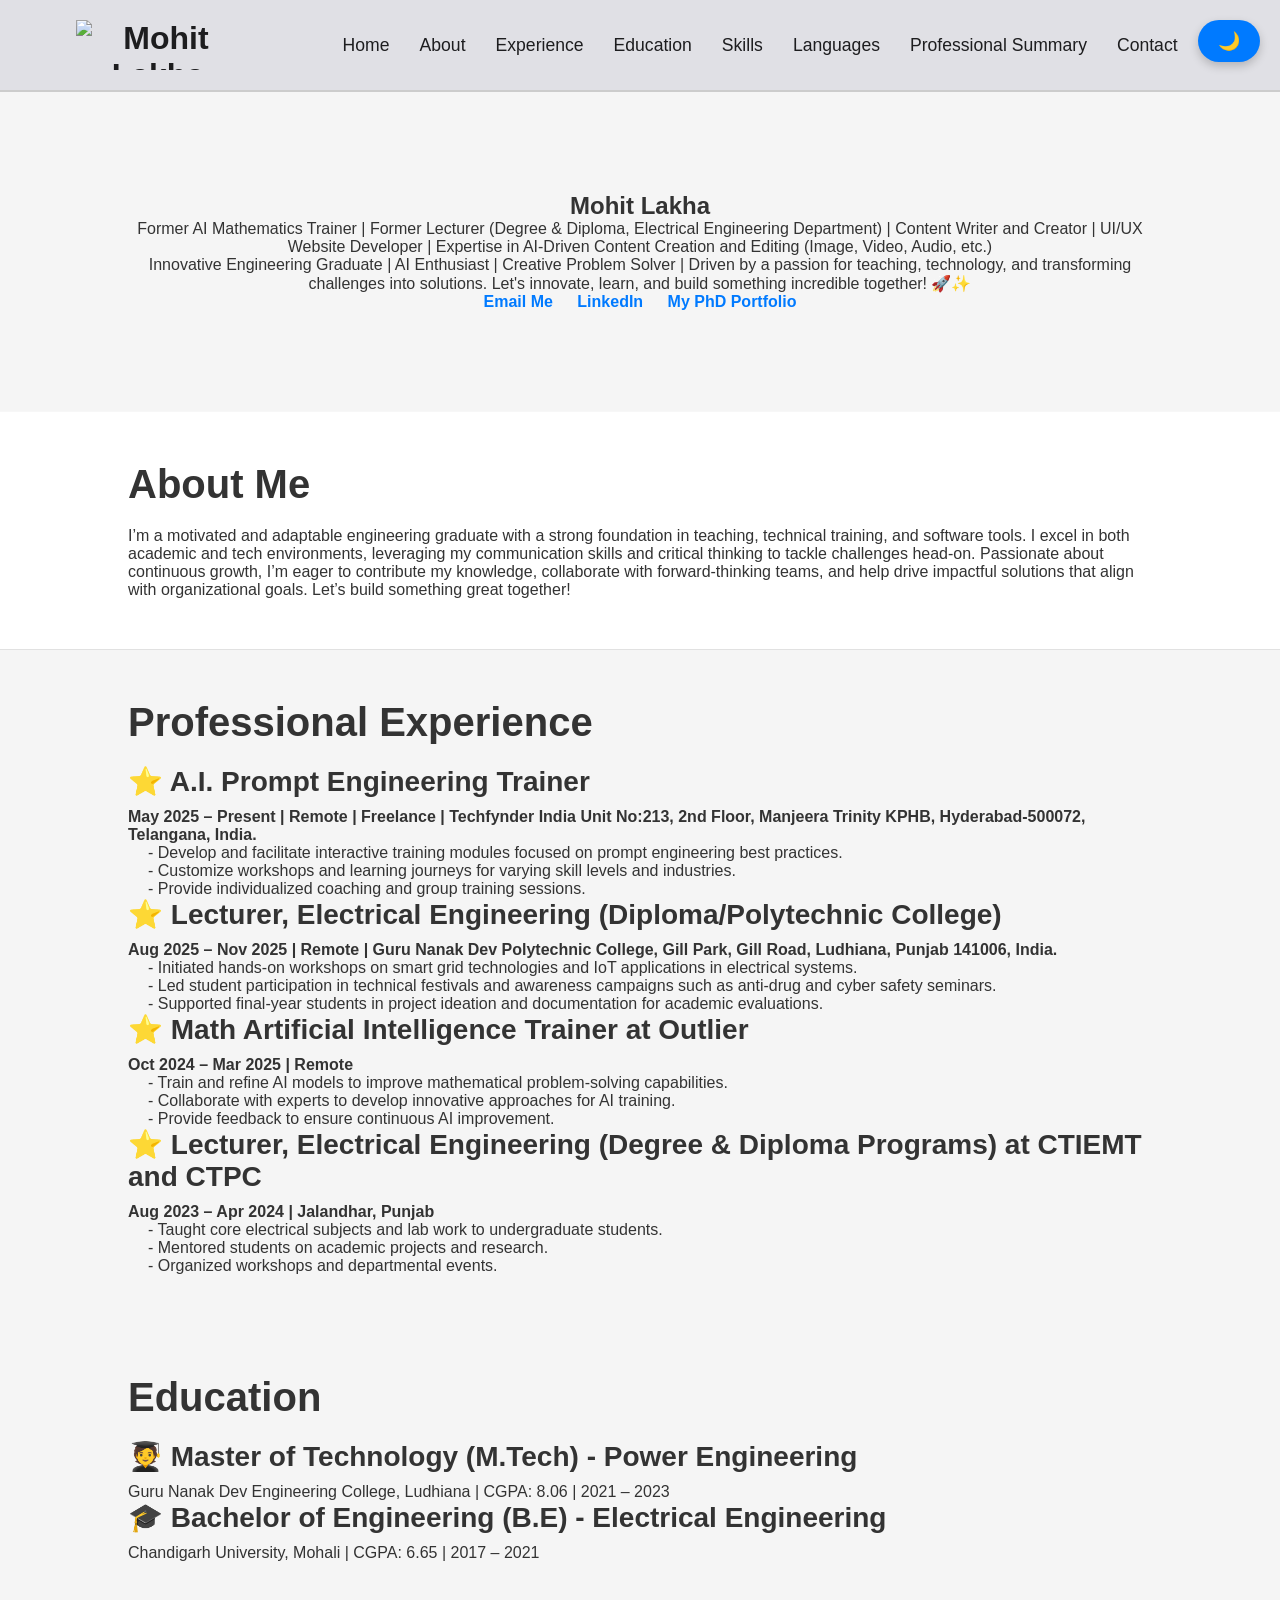
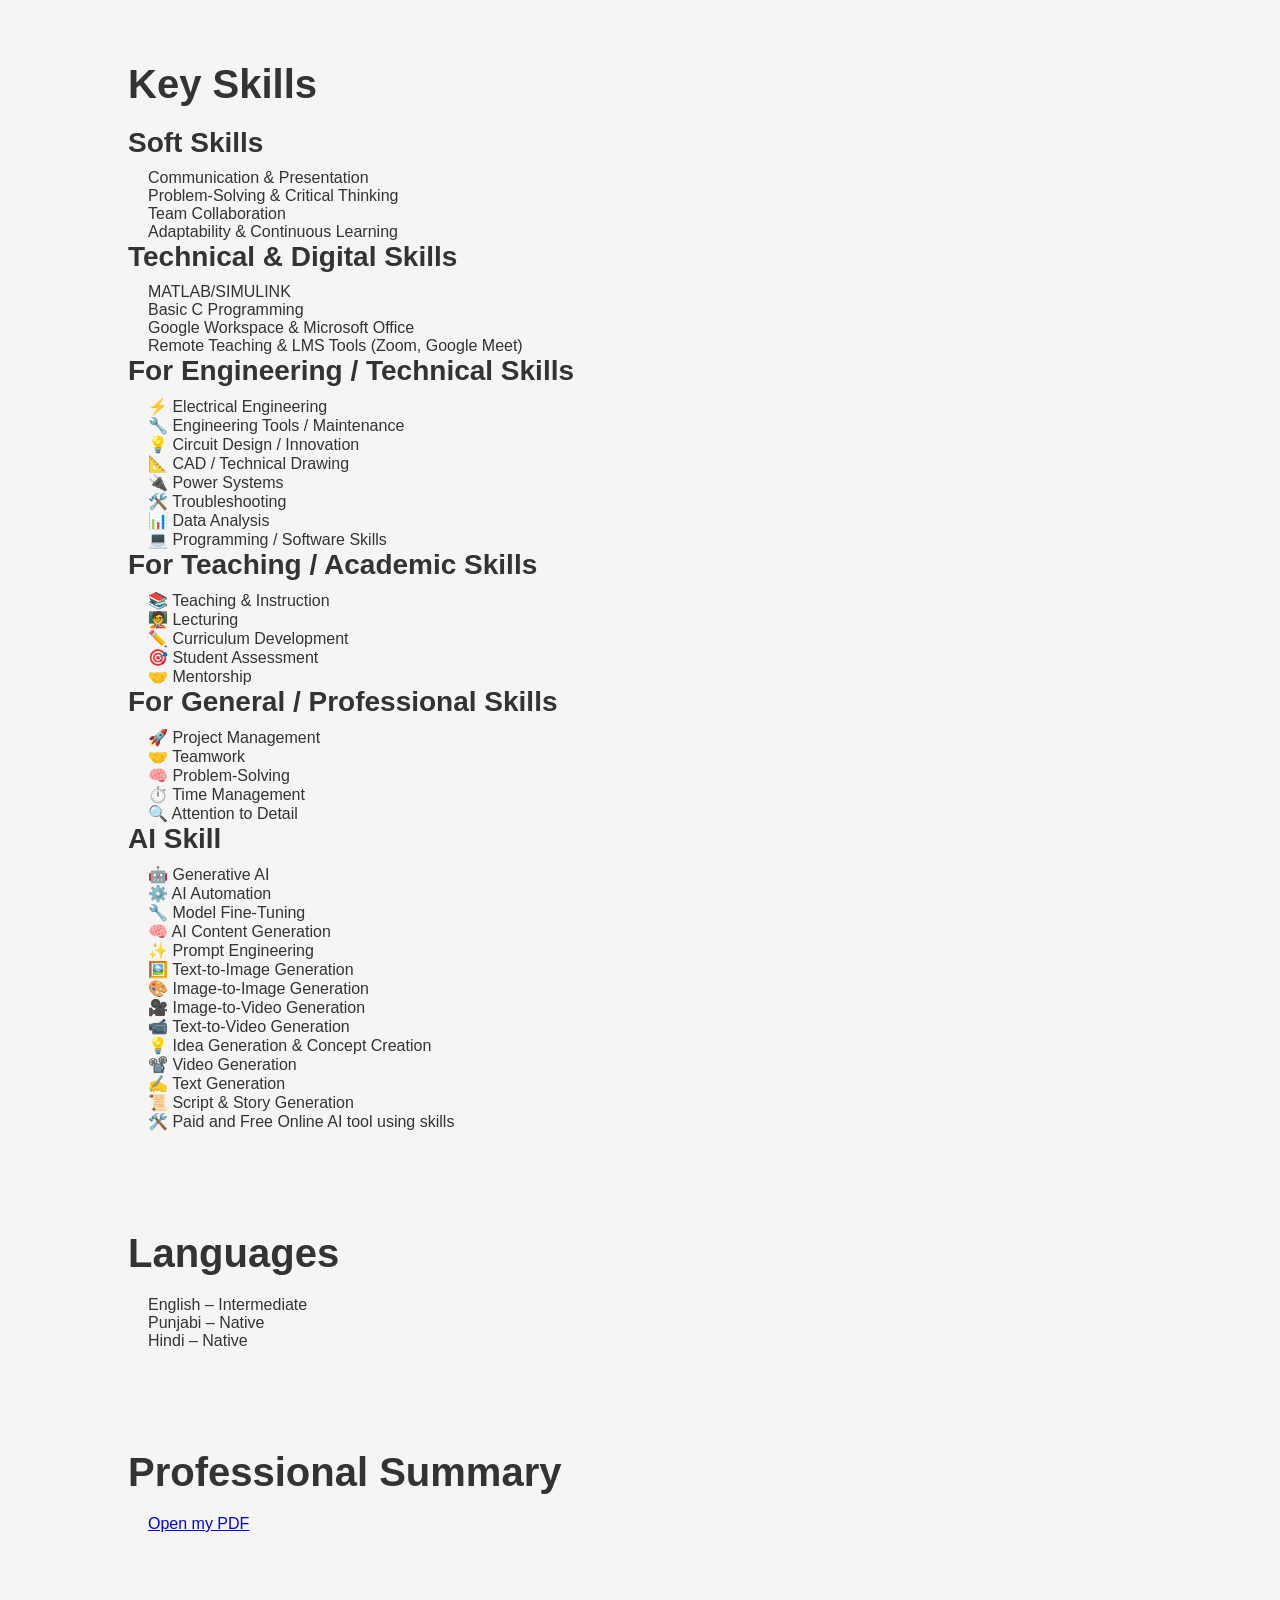
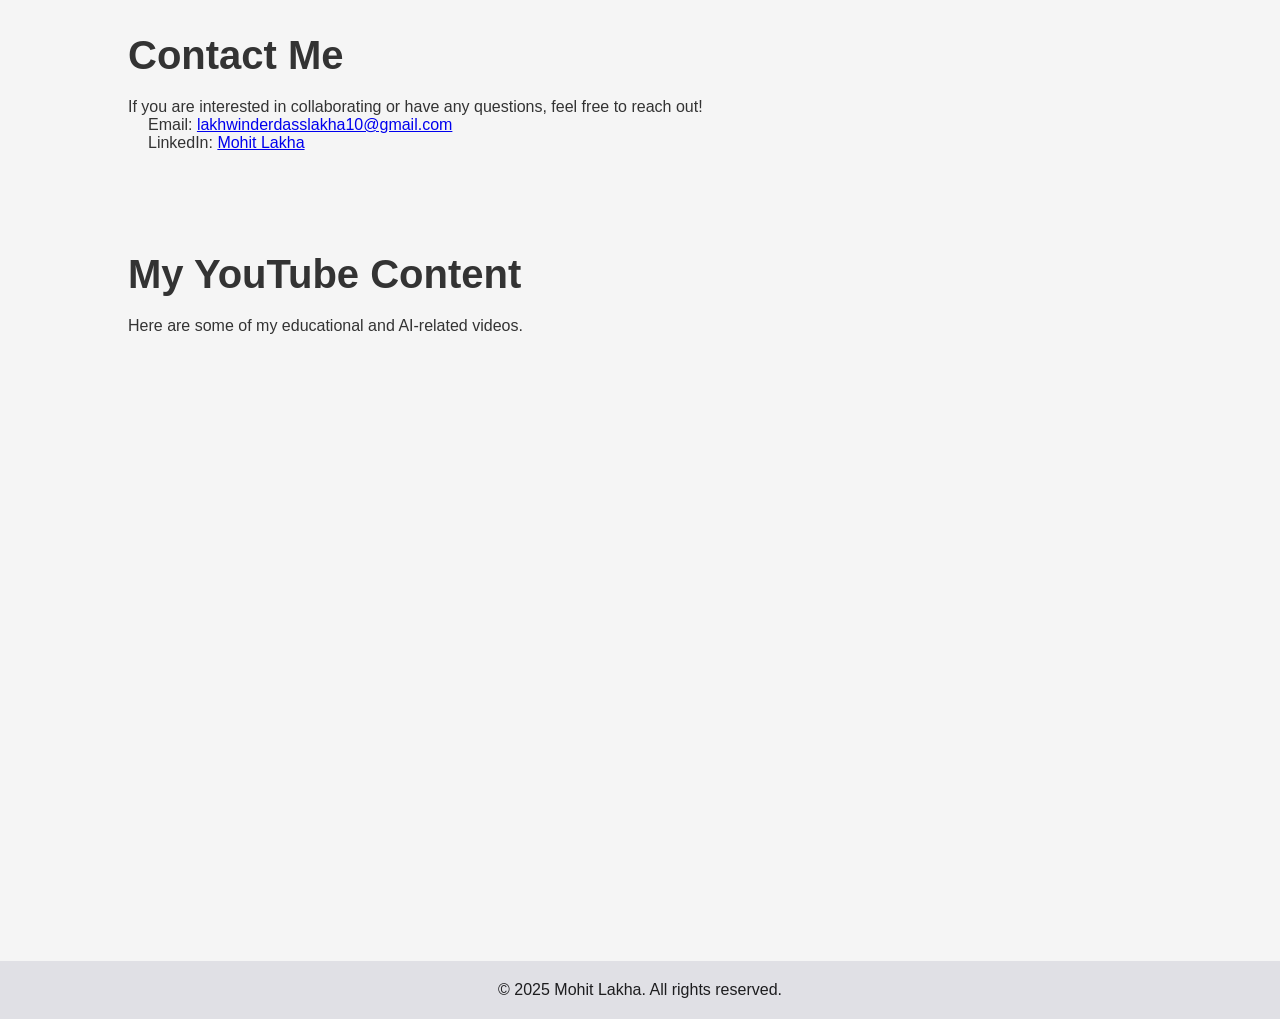
==== index.html @ 7abb1580 "Update YouTube iframe source link" ====
<!DOCTYPE html>
<html lang="en">

<head>
    <meta charset="UTF-8">
    <meta name="viewport" content="width=device-width, initial-scale=1.0">
    <title>Mohit Lakha - Portfolio</title>
    <link rel="stylesheet" href="styles.css">
</head>

<body>
    <!-- Dark Mode Toggle Button -->
    <button id="dark-mode-toggle" class="toggle-btn">🌙</button>

    <!-- Header Section -->
    <header>
        <!-- Logo -->
        <div class="logo">
            <!-- Replace with your logo image -->
            <img src="https://raw.githubusercontent.com/Lakhamohit/lakhamohit.github.io/master/logo.png" alt="Mohit Lakha" style="height: 50px;">
        </div>
        <!-- Navigation -->
        <nav>
            <a href="#home">Home</a>
            <a href="#about">About</a>
            <a href="#experience">Experience</a>
            <a href="#education">Education</a>
            <a href="#skills">Skills</a>
            <a href="#languages">Languages</a>
            <a href="#languages">Professional Summary</a>
            <a href="#contact">Contact</a>
        </nav>
    </header>

    <!-- Hero Section -->
    <section id="home" class="hero">
        <div class="container">
            <h1>Mohit Lakha</h1>
            <p class="role">Former AI Mathematics Trainer | Former Lecturer (Degree & Diploma, Electrical Engineering Department) | Content Writer and Creator | UI/UX Website Developer | Expertise in AI-Driven Content Creation and Editing (Image, Video, Audio, etc.)</p>
            <p class="intro">Innovative Engineering Graduate | AI Enthusiast | Creative Problem Solver | Driven by a passion for teaching, technology, and transforming challenges into solutions. Let's innovate, learn, and build something incredible together! 🚀✨</p>
            <div class="contact-info">
                <a href="mailto:lakhwinderdasslakha10@gmail.com">Email Me</a>
                <a href="https://www.linkedin.com/in/er-mohit-lakha" target="_blank">LinkedIn</a>
                <a href="phd-portfolio.html">My PhD Portfolio</a>
            </div>
        </div>
    </section>

    <!-- About Section -->
    <section id="about" class="about">
        <div class="container">
            <h2>About Me</h2>
            <p>I’m a motivated and adaptable engineering graduate with a strong foundation in teaching, technical training, and software tools. I excel in both academic and tech environments, leveraging my communication skills and critical thinking to tackle challenges head-on. Passionate about continuous growth, I’m eager to contribute my knowledge, collaborate with forward-thinking teams, and help drive impactful solutions that align with organizational goals. Let’s build something great together!</p>
        </div>
    </section>

    <!-- Experience Section -->
    <section id="experience" class="experience">
        <div class="container">
            <h2>Professional Experience</h2>

<div class="experience-item">
                <h3>⭐ A.I. Prompt Engineering Trainer</h3>
                <p><strong>May 2025 – Present | Remote | Freelance | Techfynder India Unit No:213, 2nd Floor, Manjeera Trinity KPHB, Hyderabad-500072, Telangana, India.</strong></p>
                <ul>
                    <li>- Develop and facilitate interactive training modules focused on prompt engineering best practices.</li>
                    <li>- Customize workshops and learning journeys for varying skill levels and industries.</li>
                    <li>- Provide individualized coaching and group training sessions.</li>
                </ul>
         </div>
            
        <div class="experience-item">
                <h3>⭐ Lecturer, Electrical Engineering (Diploma/Polytechnic College)</h3>
                <p><strong>Aug 2025 – Nov 2025 | Remote | Guru Nanak Dev Polytechnic College, Gill Park, Gill Road, Ludhiana, Punjab 141006, India.</strong></p>
                <ul>
                    <li>- Initiated hands-on workshops on smart grid technologies and IoT applications in electrical systems.</li>
                    <li>- Led student participation in technical festivals and awareness campaigns such as anti-drug and cyber safety seminars.</li>
                    <li>- Supported final-year students in project ideation and documentation for academic evaluations.</li>
                </ul>
         </div>
            
            <div class="experience-item">
                <h3>⭐ Math Artificial Intelligence Trainer at Outlier</h3>
                <p><strong>Oct 2024 – Mar 2025 | Remote</strong></p>
                <ul>
                    <li>- Train and refine AI models to improve mathematical problem-solving capabilities.</li>
                    <li>- Collaborate with experts to develop innovative approaches for AI training.</li>
                    <li>- Provide feedback to ensure continuous AI improvement.</li>
                </ul>
            </div>
            <div class="experience-item">
                <h3>⭐ Lecturer, Electrical Engineering (Degree & Diploma Programs) at CTIEMT and CTPC</h3>
                <p><strong>Aug 2023 – Apr 2024 | Jalandhar, Punjab</strong></p>
                <ul>
                    <li>- Taught core electrical subjects and lab work to undergraduate students.</li>
                    <li>- Mentored students on academic projects and research.</li>
                    <li>- Organized workshops and departmental events.</li>
                </ul>
            </div>
        </div>
    </section>

    <!-- Education Section -->
    <section id="education" class="education">
        <div class="container">
            <h2>Education</h2>
            <div class="education-item">
                <h3>🧑‍🎓 Master of Technology (M.Tech) - Power Engineering</h3>
                <p>Guru Nanak Dev Engineering College, Ludhiana | CGPA: 8.06 | 2021 – 2023</p>
            </div>
            <div class="education-item">
                <h3>🎓 Bachelor of Engineering (B.E) - Electrical Engineering</h3>
                <p>Chandigarh University, Mohali | CGPA: 6.65 | 2017 – 2021</p>
            </div>
        </div>
    </section>

    <!-- Skills Section -->
    <section id="skills" class="skills">
        <div class="container">
            <h2>Key Skills</h2>
            <div class="skills">
                <h3> Soft Skills</h3>
                <ul>
                    <li>Communication & Presentation</li>
                    <li>Problem-Solving & Critical Thinking</li>
                    <li>Team Collaboration</li>
                    <li>Adaptability & Continuous Learning</li>
                </ul>
                <h3>Technical & Digital Skills</h3>
                <ul>
                    <li>MATLAB/SIMULINK</li>
                    <li>Basic C Programming</li>
                    <li>Google Workspace & Microsoft Office</li>
                    <li>Remote Teaching & LMS Tools (Zoom, Google Meet)</li>
                </ul>

                <h3>For Engineering / Technical Skills</h3>
                <ul>
                    <li>⚡ Electrical Engineering</li>
                    <li>🔧 Engineering Tools / Maintenance</li>
                    <li>💡 Circuit Design / Innovation</li>
                    <li>📐 CAD / Technical Drawing</li>
                    <li>🔌 Power Systems</li>
                    <li>🛠️ Troubleshooting</li>
                    <li>📊 Data Analysis</li>
                    <li>💻 Programming / Software Skills</li>
                </ul>

                <h3>For Teaching / Academic Skills</h3>
                <ul>
                    <li>📚 Teaching & Instruction</li>
                    <li>🧑‍🏫 Lecturing</li>
                    <li>✏️ Curriculum Development</li>
                    <li>🎯 Student Assessment</li>
                    <li>🤝 Mentorship</li>
                </ul>

                <h3>For General / Professional Skills</h3>
                <ul>
                    <li>🚀 Project Management</li>
                    <li>🤝 Teamwork</li>
                    <li>🧠 Problem-Solving</li>
                    <li>⏱️ Time Management</li>
                    <li>🔍 Attention to Detail</li>
                </ul>

                <h3>AI Skill</h3>
                <ul>
                    <li>🤖 Generative AI</li>
                    <li>⚙️ AI Automation</li>
                    <li>🔧 Model Fine-Tuning</li>
                    <li>🧠 AI Content Generation</li>
                    <li>✨ Prompt Engineering</li>
                    <li>🖼️ Text-to-Image Generation</li>
                    <li>🎨 Image-to-Image Generation</li>
                    <li>🎥 Image-to-Video Generation</li>
                    <li>📹 Text-to-Video Generation</li>
                    <li>💡 Idea Generation & Concept Creation</li>
                    <li>📽️ Video Generation</li>
                    <li>✍️ Text Generation</li>
                    <li>📜 Script & Story Generation</li>
                    <li>🛠️ Paid and Free Online AI tool using skills</li>    
                </ul>
                
            </div>
        </div>
    </section>

    <!-- Languages Section -->
    <section id="languages" class="languages">
        <div class="container">
            <h2>Languages</h2>
            <ul>
                <li>English – Intermediate</li>
                <li>Punjabi – Native</li>
                <li>Hindi – Native</li>
            </ul>
        </div>
    </section>

    <!-- Resume or Professional Summary Section -->
    <section id="Professional Summary" class="Professional Summary">
        <div class="container">
            <h2>Professional Summary</h2>
            <ul>
  <a href="ML-Professional Summary-2026.pdf" target="_blank">
    Open my PDF
  </a>
   </ul>
        </div>
    </section>
    
    <!-- Contact Section -->
    <section id="contact" class="contact">
        <div class="container">
            <h2>Contact Me</h2>
            <p>If you are interested in collaborating or have any questions, feel free to reach out!</p>
            <ul>
                <li>Email: <a href="mailto:lakhwinderdasslakha10@gmail.com">lakhwinderdasslakha10@gmail.com</a></li>
                <li>LinkedIn: <a href="https://www.linkedin.com/in/er-mohit-lakha" target="_blank">Mohit Lakha</a></li>
            </ul>
        </div>
    </section>


<!-- YouTube Section -->
<section id="youtube" class="youtube">
    <div class="container">
        <h2>My YouTube Content</h2>
        <p>Here are some of my educational and AI-related videos.</p>

        <div style="position:relative;padding-bottom:56.25%;height:0;overflow:hidden;max-width:100%;">
            <iframe
                src="https://youtu.be/YLhXMWeY_K0?si=Qb3ss7SsS9SnNYPz"
                style="position:absolute;top:0;left:0;width:100%;height:100%;"
                frameborder="0"
                allow="accelerometer; autoplay; clipboard-write; encrypted-media; gyroscope; picture-in-picture"
                allowfullscreen>
            </iframe>
        </div>
    </div>
</section>

    
    <!-- Footer Section -->
    <footer>
        <div class="container">
            <p>&copy; 2025 Mohit Lakha. All rights reserved.</p>
        </div>
    </footer>

    <script src="script.js"></script>
</body>

</html>
---- styles.css ----
/* Reset Styles */
* {
    margin: 0;
    padding: 0;
    box-sizing: border-box;
}

/* Body Styles */
body {
    font-family: -apple-system, BlinkMacSystemFont, 'Segoe UI', 'Roboto', 'Oxygen', 'Ubuntu', 'Cantarell', 'Fira Sans', 'Droid Sans', 'Helvetica Neue', sans-serif;
    background-color: #f5f5f5; /* Light mode background */
    color: #333; /* Default light mode text color */
    margin: 0;
    padding: 0;
    transition: background-color 0.3s ease, color 0.3s ease;
}

/* Dark Mode Styles */
body.dark-mode {
    background-color: #121212; /* Dark mode background */
    color: #fff; /* Dark mode text color */
}

/* Hero Section */
.hero {
    background: url('https://via.placeholder.com/1500x700') no-repeat center center;
    background-size: cover;
    text-align: center;
    color: #fff; /* Default to white text for dark mode */
    padding: 100px 0;
    border-bottom: 1px solid rgba(255, 255, 255, 0.2); /* Subtle border */
}

.hero h1,
.hero .role,
.hero .intro {
    color: #fff; /* White text for dark background */
}

body:not(.dark-mode) .hero h1,
body:not(.dark-mode) .hero .role,
body:not(.dark-mode) .hero .intro {
    color: #333; /* Change text color to dark gray in light mode */
}

/* About Section */
#about {
    background-color: #fff; /* Light background */
    color: #333; /* Default dark text color in light mode */
    padding: 50px 0;
    border-bottom: 1px solid #e1e1e1;
}

/* Modify About Section for Dark Mode */
#about.dark-mode {
    background-color: #333; /* Dark background */
    color: #fff; /* Light text color in dark mode */
}

/* Section Styles */
section {
    padding: 50px 0;
}

.container {
    width: 80%;
    margin: auto;
}

/* Dark Mode Toggle */
.toggle-btn {
    position: fixed;
    top: 20px;
    right: 20px;
    background-color: #007aff;
    color: white;
    border: none;
    padding: 10px 20px;
    border-radius: 30px;
    font-size: 18px;
    cursor: pointer;
    box-shadow: 0 4px 10px rgba(0, 0, 0, 0.2);
    z-index: 9999;
    transition: background-color 0.3s, color 0.3s;
}

.toggle-btn:hover {
    background-color: #005fa3;
}

/* Dark Mode Icons */
#dark-mode-toggle.sun-mode {
    background-color: #f5f5f5; /* Light mode background for button */
    color: #121212; /* Sun icon color */
}

#dark-mode-toggle.moon-mode {
    background-color: #121212;
    color: #fff; /* Moon icon color */
}

/* Footer Section */
footer {
    background-color: #e0e0e5; /* Slightly darker gray for more distinction */
    color: #1d1d1f; /* Dark Gray text for contrast */
    text-align: center;
    padding: 20px;
}

footer p {
    margin: 0;
}

/* Header Section */
header {
    background-color: #e0e0e5; /* Slightly darker gray for contrast */
    color: #1d1d1f; /* Dark Gray text for contrast */
    padding: 20px 0;
    text-align: center; /* Center everything */
    border-bottom: 2px solid #ccc; /* Optional subtle border */
    display: flex;
    justify-content: space-between; /* Space between logo and navigation */
    align-items: center; /* Center items vertically */
    width: 100%; /* Ensure header stretches full width */
}

header .logo {
    font-size: 2rem;
    font-weight: bold;
    display: flex;
    align-items: center;
    justify-content: center; /* Center logo content */
    margin-left: 2cm; /* Move the logo 2cm to the right */
}

header .logo img {
    height: 50px; /* Adjust logo size */
    width: auto;  /* Maintain aspect ratio */
    margin-right: 0; /* No margin for the image */
}

header nav {
    display: flex; /* Make nav a flex container */
    justify-content: center; /* Center nav items */
    width: 100%; /* Ensure it takes the full width */
}

header nav a {
    margin: 0 15px;
    color: #1d1d1f;
    text-decoration: none;
    font-size: 1.1rem;
    font-weight: 500;
}

header nav a:hover {
    color: #007aff; /* Apple blue hover effect */
    transition: color 0.3s ease;
}

/* Section Styling for About, Experience, Education */
h2 {
    font-size: 2.5rem;
    color: #333;
    margin-bottom: 20px;
}

h3 {
    font-size: 1.75rem;
    color: #333;
    margin-bottom: 10px;
}

ul {
    list-style-type: none;
    padding-left: 20px;
}

/* Key Skills */
.skills-group {
    display: flex;
    justify-content: space-between;
    margin-top: 30px;
}

.skills-group h3 {
    width: 45%;
}

.skills-group ul {
    padding-left: 20px;
}

/* Contact Links Styling */
.hero .contact-info a {
    text-decoration: none;
    color: #007aff;
    font-weight: 600;
    margin: 0 10px;
}

.hero .contact-info a:hover {
    text-decoration: underline;
}

/* Responsive Styles */
@media (max-width: 768px) {
    .hero {
        padding: 50px 0;
    }

    .hero h1 {
        font-size: 2.5rem;
    }

    .hero .role {
        font-size: 1.2rem;
    }

    .hero .intro {
        font-size: 1rem;
    }

    .container {
        width: 90%;
    }

    header {
        flex-direction: column; /* Stack logo and nav for small screens */
        text-align: center; /* Center align text */
        padding: 15px 0;
    }

    header .logo {
        font-size: 1.8rem; /* Logo size smaller for mobile */
    }

    header nav {
        margin-top: 10px;
    }

    header nav a {
        font-size: 1rem; /* Adjust font size of nav links on smaller screens */
        margin: 0 10px;
    }
}
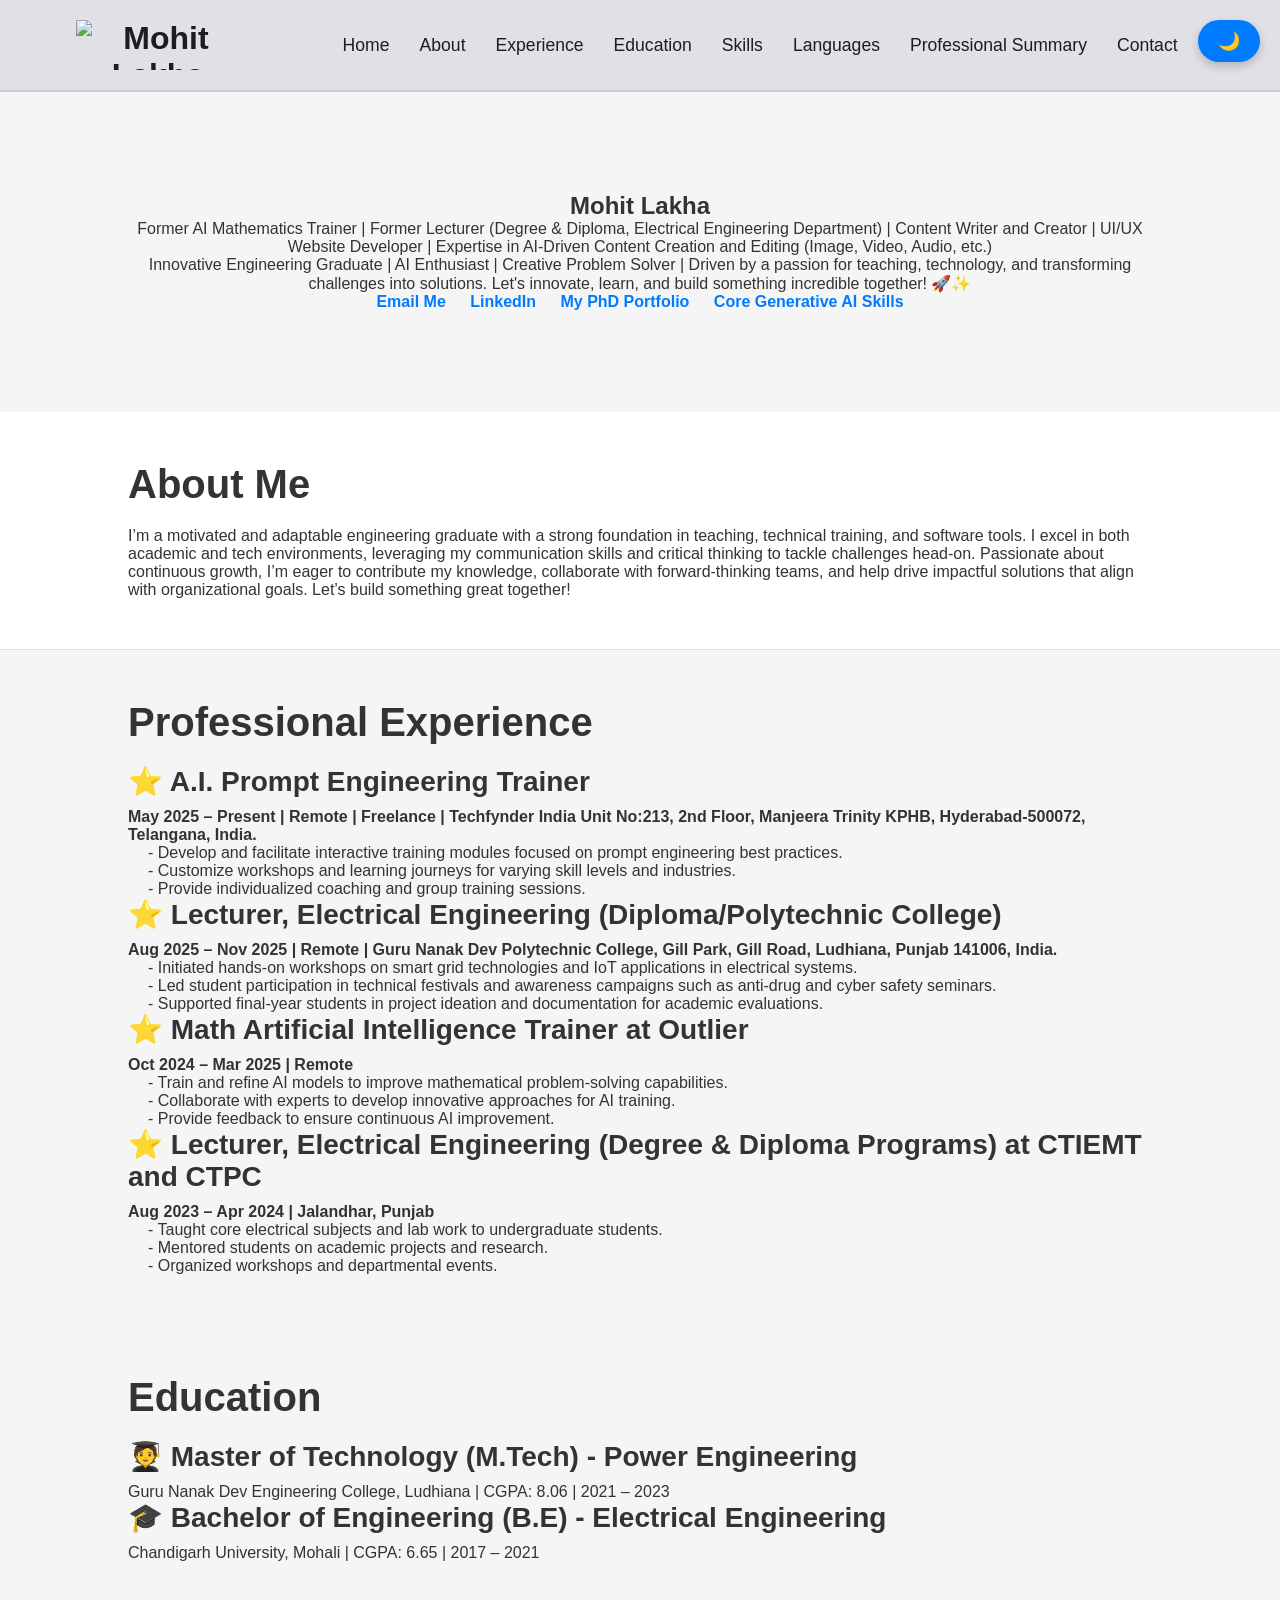
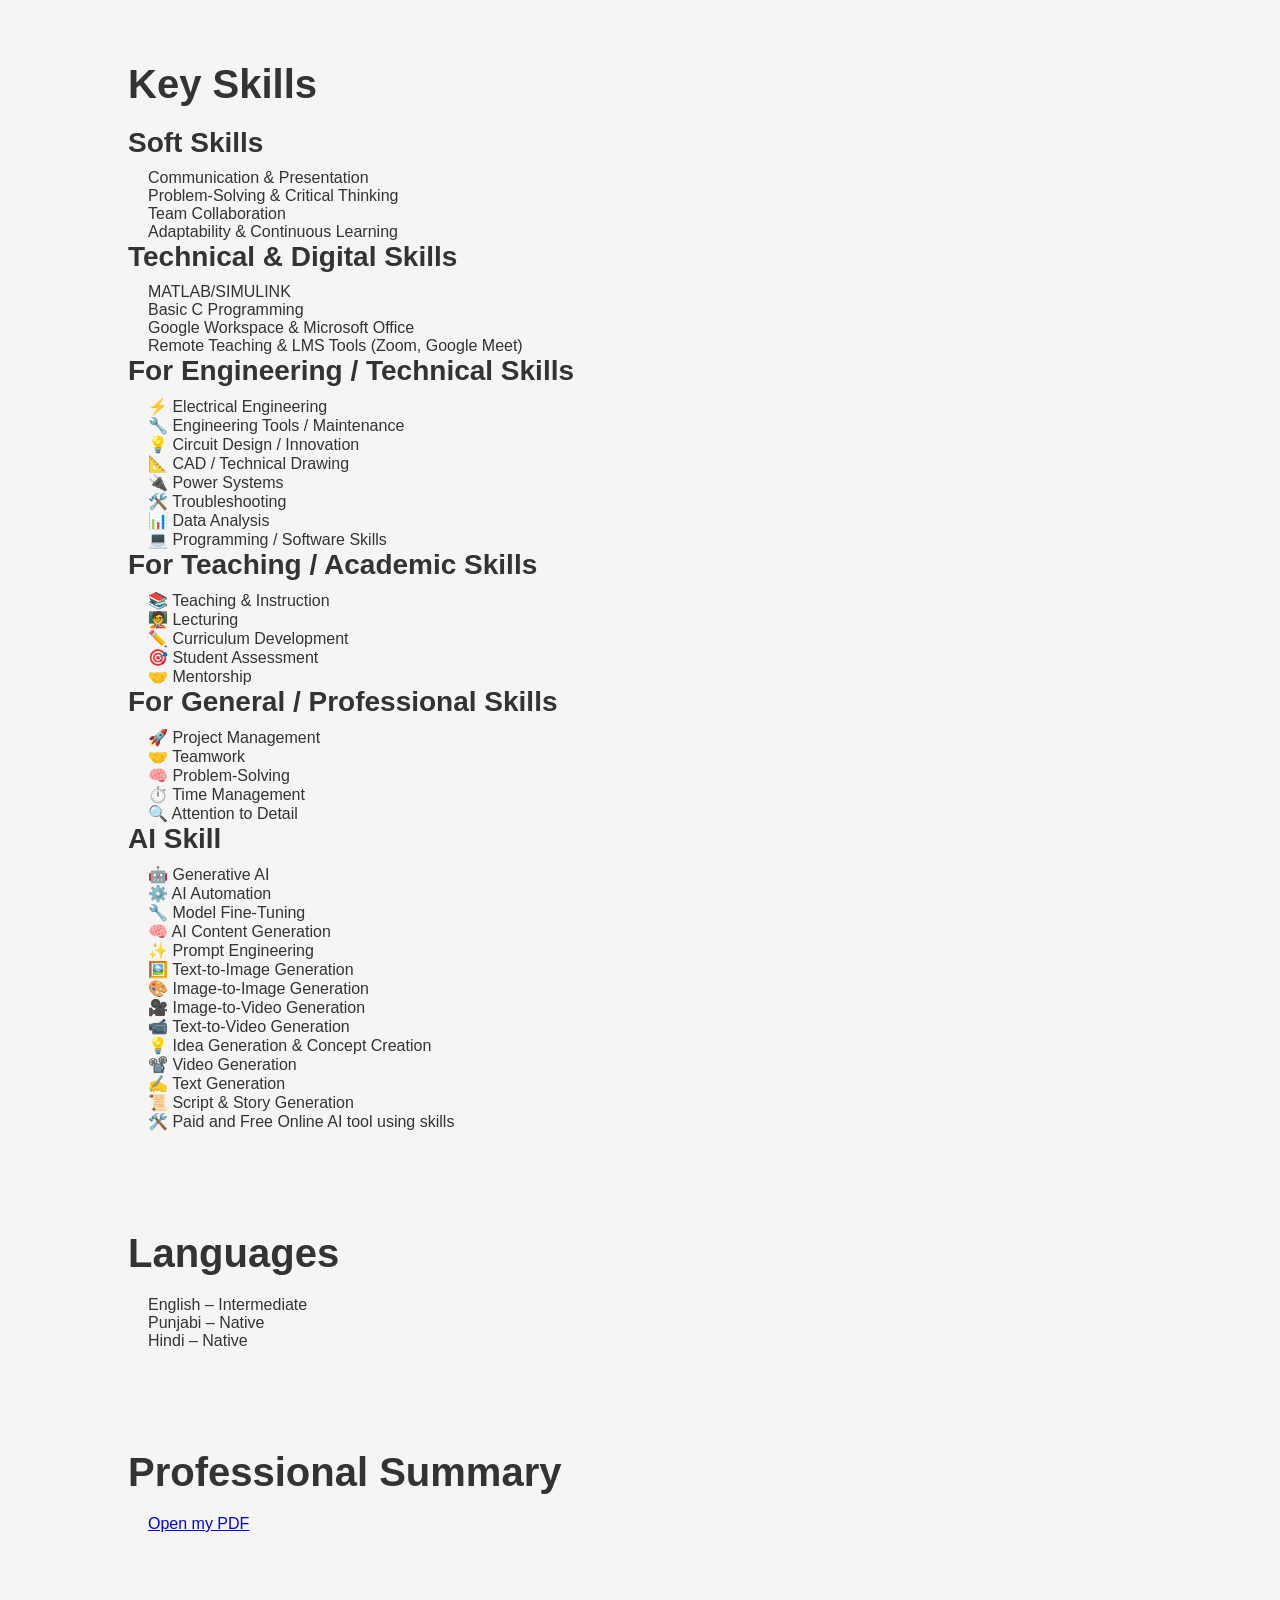
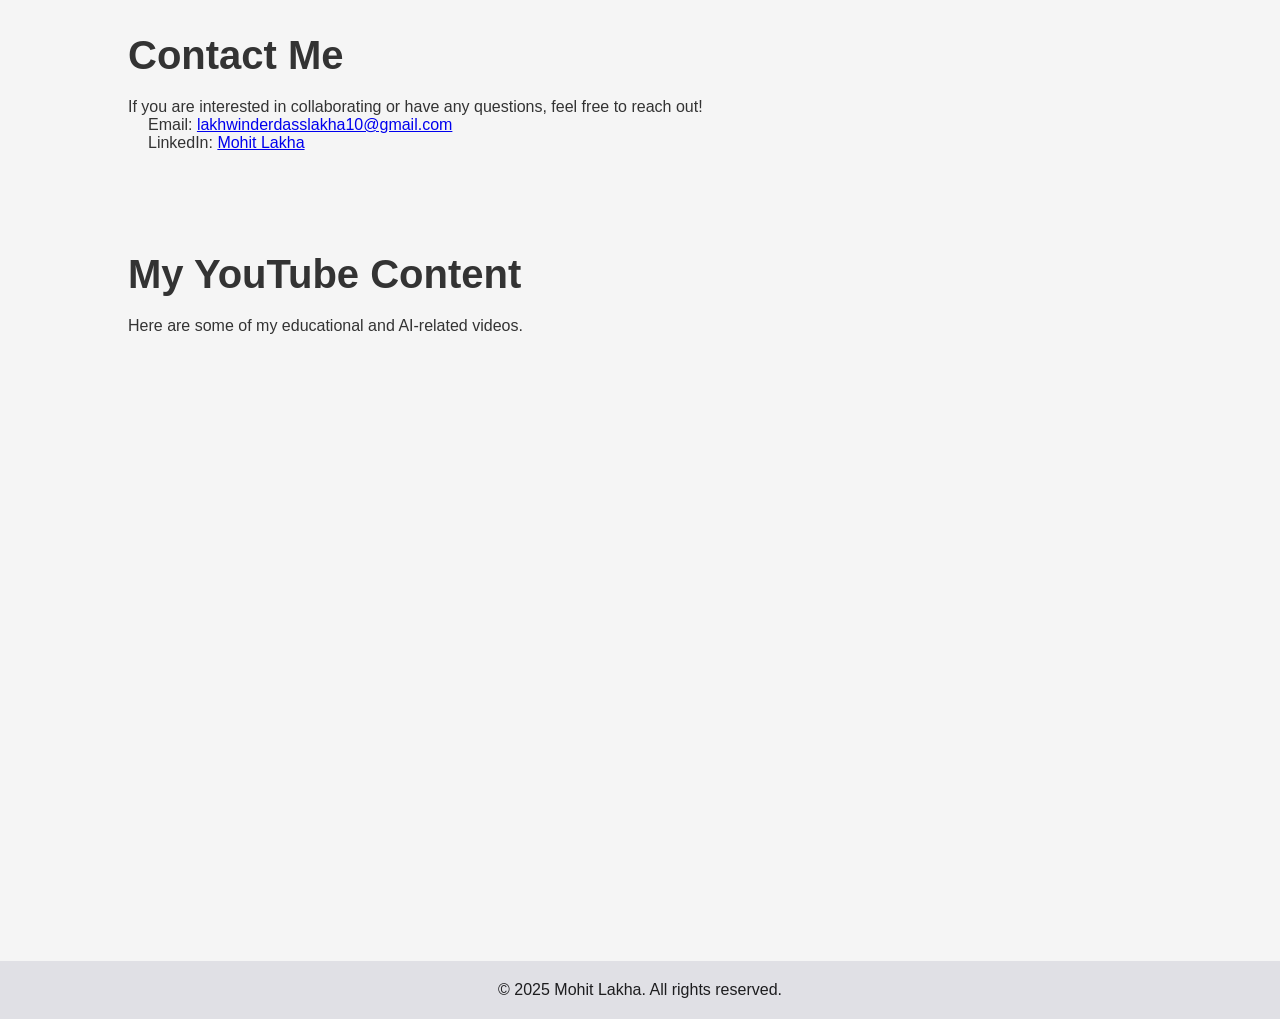
==== commit ff7bd9be: "Update index.html" ====
--- a/index.html
+++ b/index.html
@@ -42,6 +42,7 @@
                 <a href="mailto:lakhwinderdasslakha10@gmail.com">Email Me</a>
                 <a href="https://www.linkedin.com/in/er-mohit-lakha" target="_blank">LinkedIn</a>
                 <a href="phd-portfolio.html">My PhD Portfolio</a>
+                <a href="Core Generative AI Skills.html">Core Generative AI Skills</a>
             </div>
         </div>
     </section>
@@ -232,7 +233,7 @@
 
         <div style="position:relative;padding-bottom:56.25%;height:0;overflow:hidden;max-width:100%;">
             <iframe
-                src="https://youtu.be/YLhXMWeY_K0?si=Qb3ss7SsS9SnNYPz"
+                src="https://www.youtube.com/embed/YLhXMWeY_K0"
                 style="position:absolute;top:0;left:0;width:100%;height:100%;"
                 frameborder="0"
                 allow="accelerometer; autoplay; clipboard-write; encrypted-media; gyroscope; picture-in-picture"
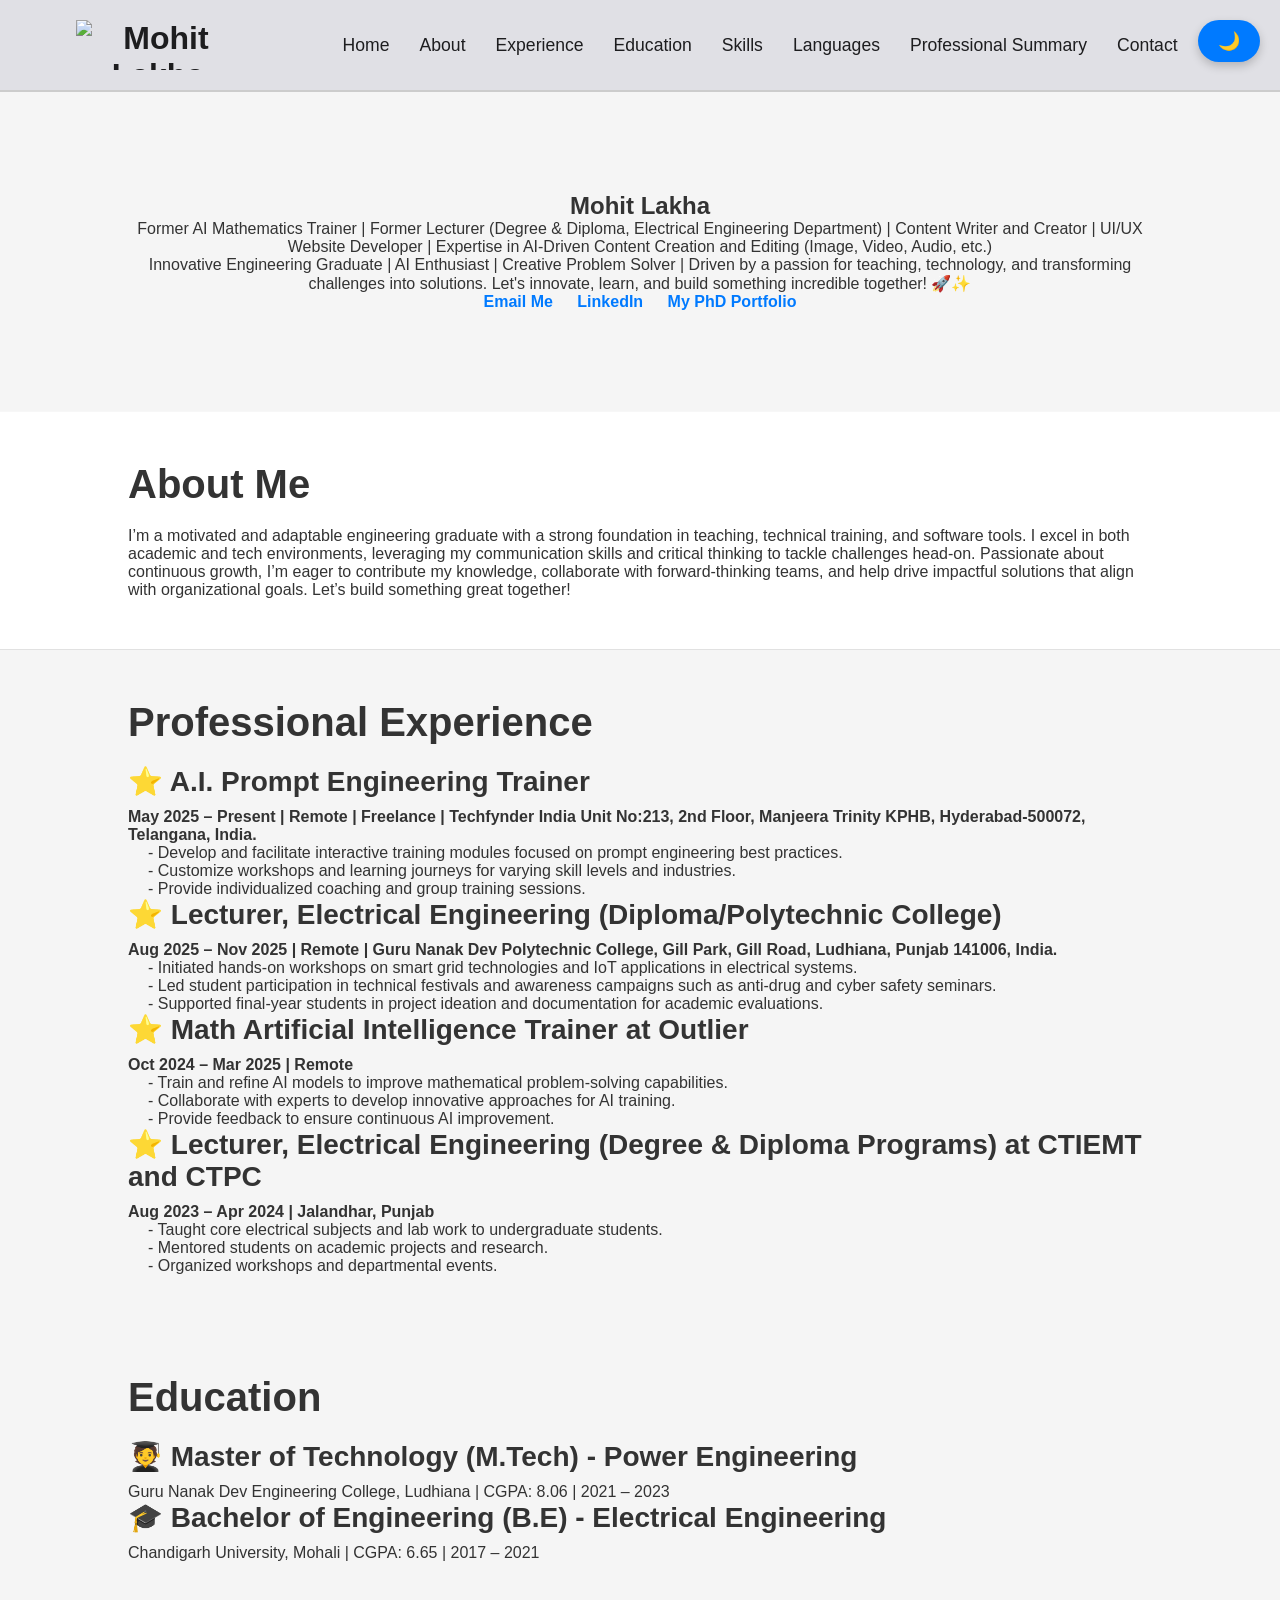
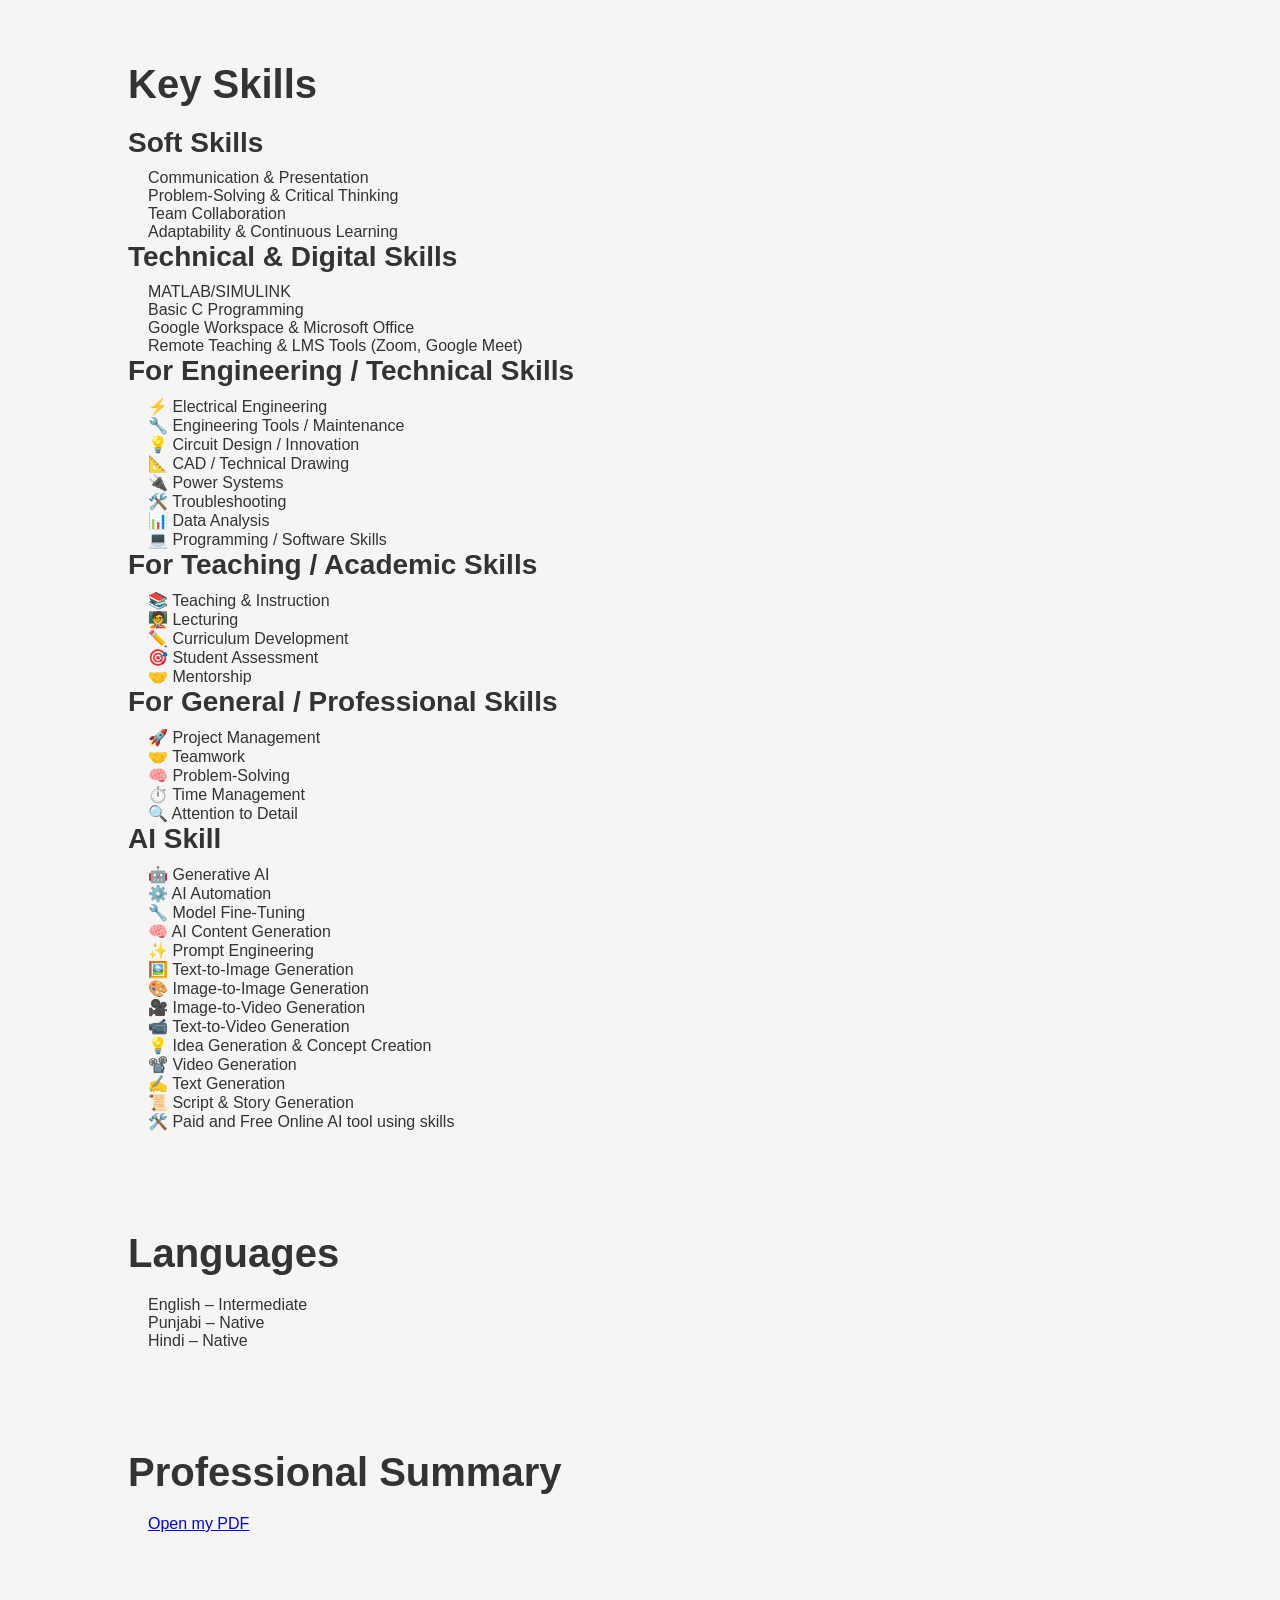
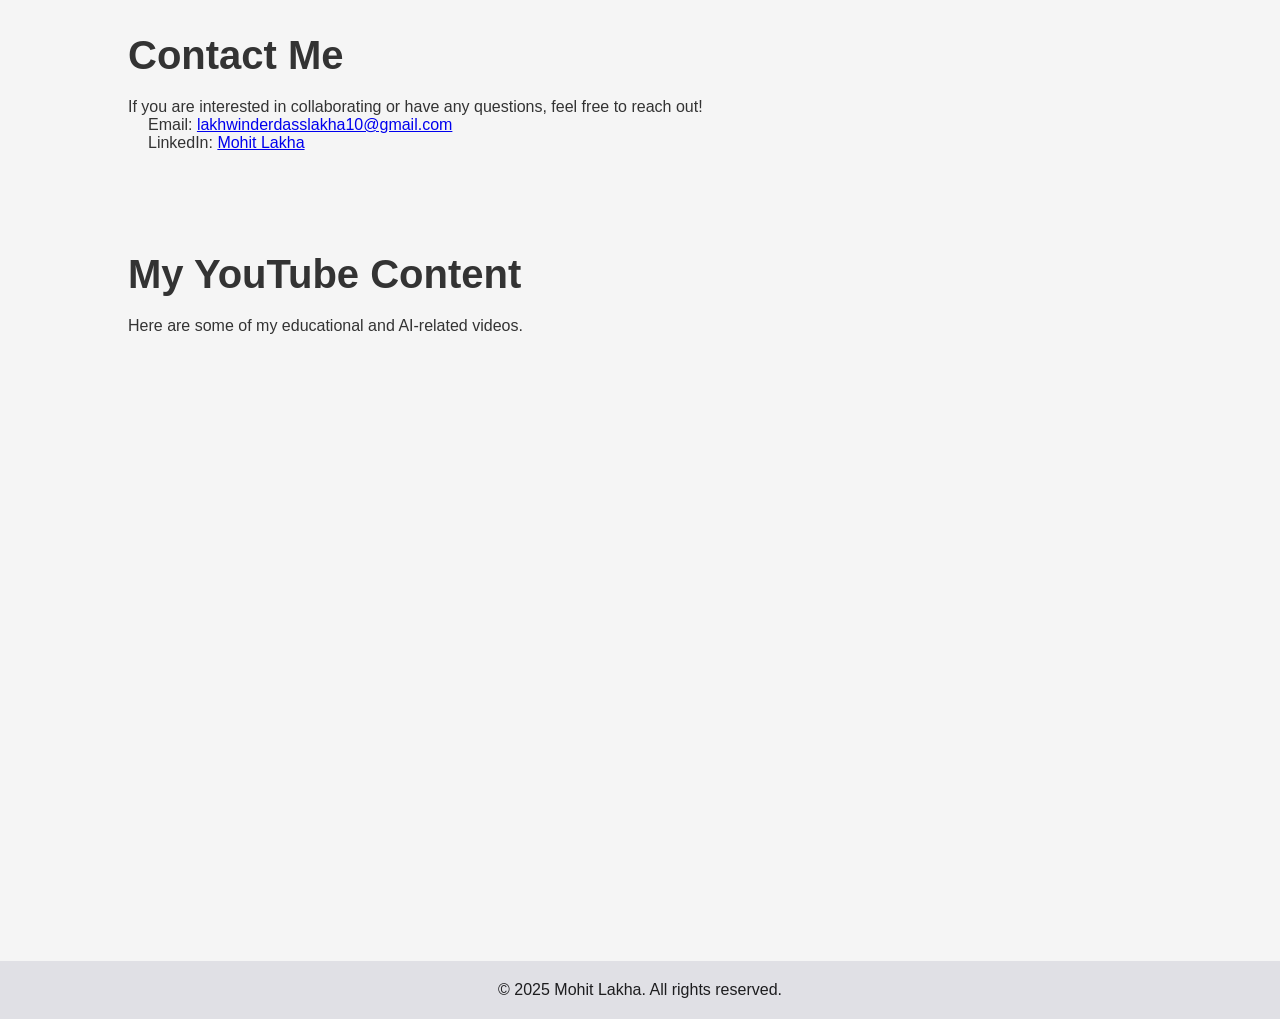
==== commit 57c5e18a: "Remove link to 'Core Generative AI Skills' Removed link to 'Core Generative AI Skills' from contact " ====
--- a/index.html
+++ b/index.html
@@ -42,7 +42,7 @@
                 <a href="mailto:lakhwinderdasslakha10@gmail.com">Email Me</a>
                 <a href="https://www.linkedin.com/in/er-mohit-lakha" target="_blank">LinkedIn</a>
                 <a href="phd-portfolio.html">My PhD Portfolio</a>
-                <a href="Core Generative AI Skills.html">Core Generative AI Skills</a>
+                
             </div>
         </div>
     </section>
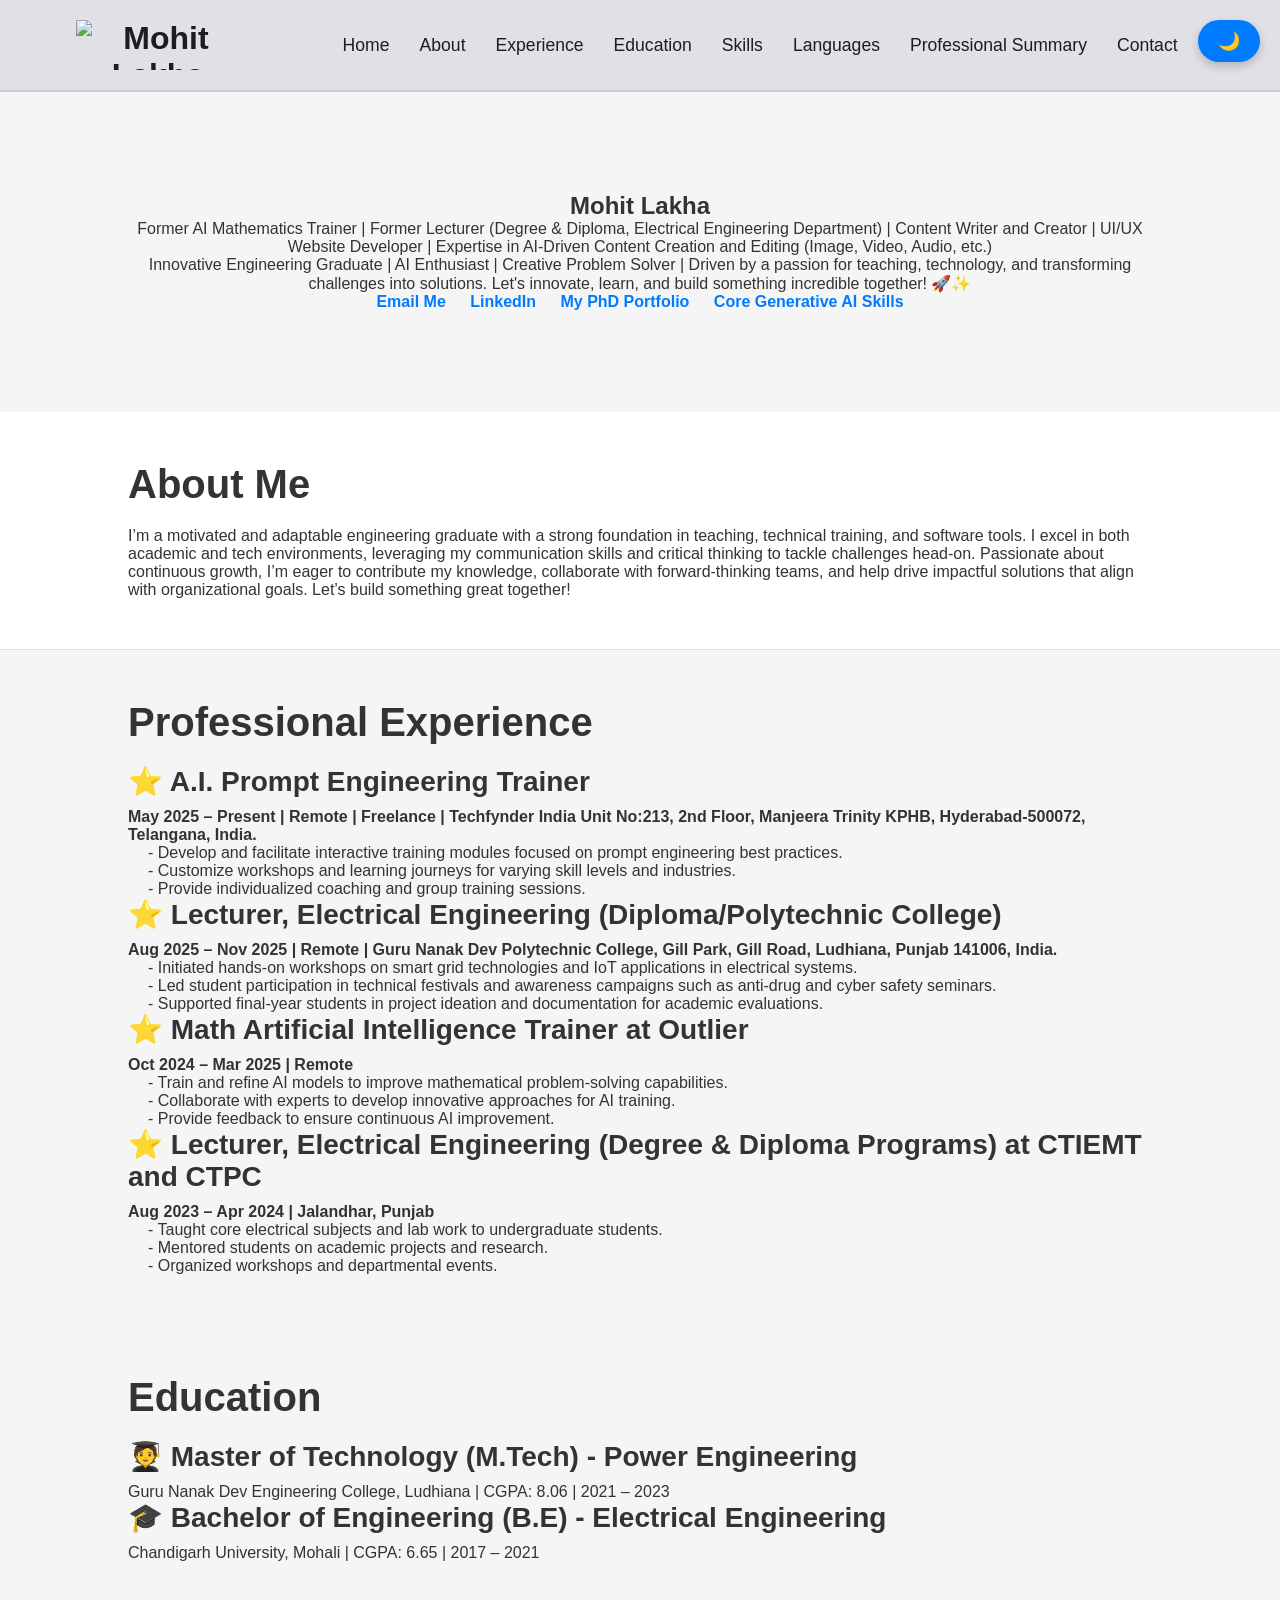
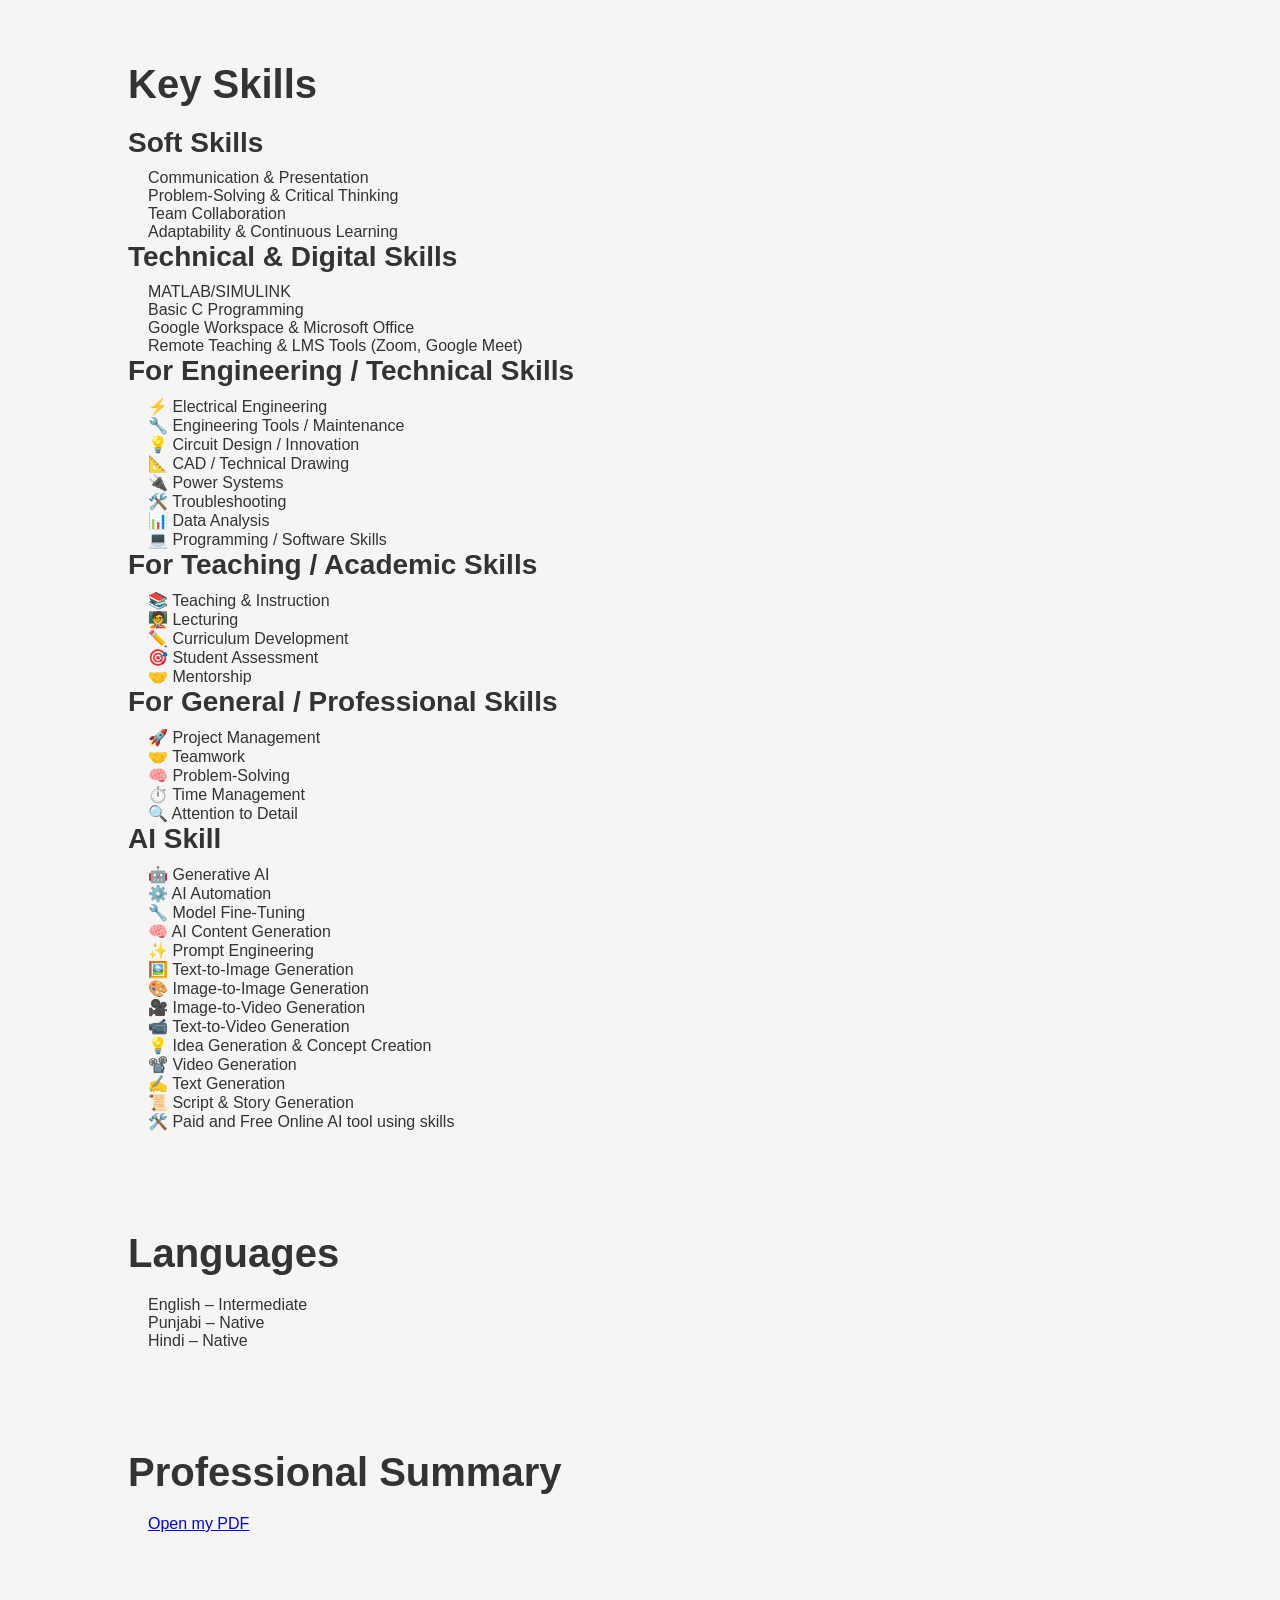
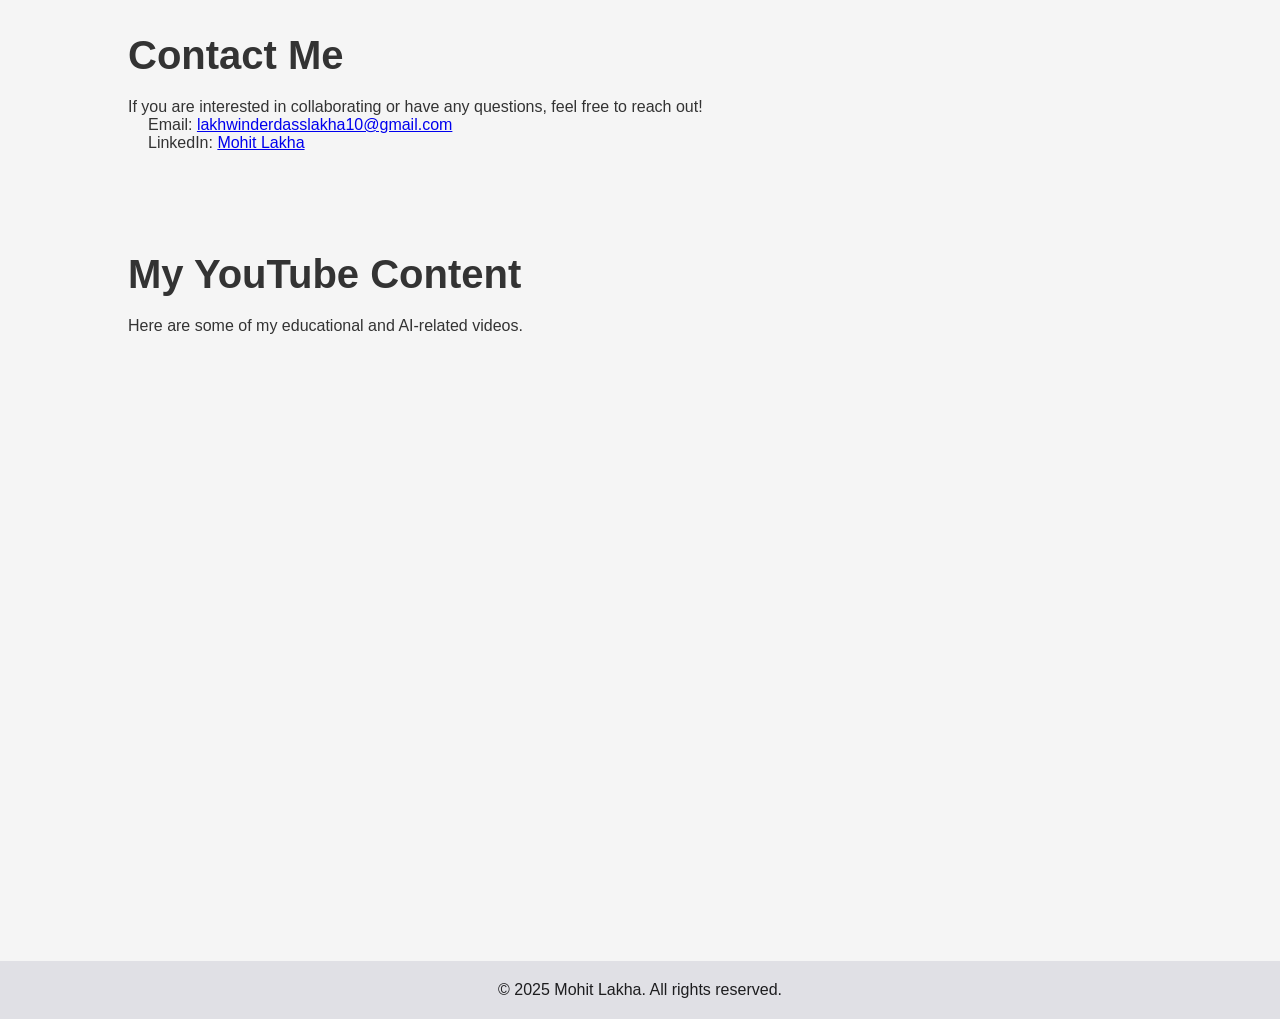
==== commit 8e79ea7e: "Update index.html" ====
--- a/index.html
+++ b/index.html
@@ -39,9 +39,14 @@
             <p class="role">Former AI Mathematics Trainer | Former Lecturer (Degree & Diploma, Electrical Engineering Department) | Content Writer and Creator | UI/UX Website Developer | Expertise in AI-Driven Content Creation and Editing (Image, Video, Audio, etc.)</p>
             <p class="intro">Innovative Engineering Graduate | AI Enthusiast | Creative Problem Solver | Driven by a passion for teaching, technology, and transforming challenges into solutions. Let's innovate, learn, and build something incredible together! 🚀✨</p>
             <div class="contact-info">
+                
                 <a href="mailto:lakhwinderdasslakha10@gmail.com">Email Me</a>
+                
                 <a href="https://www.linkedin.com/in/er-mohit-lakha" target="_blank">LinkedIn</a>
+                
                 <a href="phd-portfolio.html">My PhD Portfolio</a>
+                
+                <a href="Generative-AI-Skills.html">Core Generative AI Skills</a>
                 
             </div>
         </div>
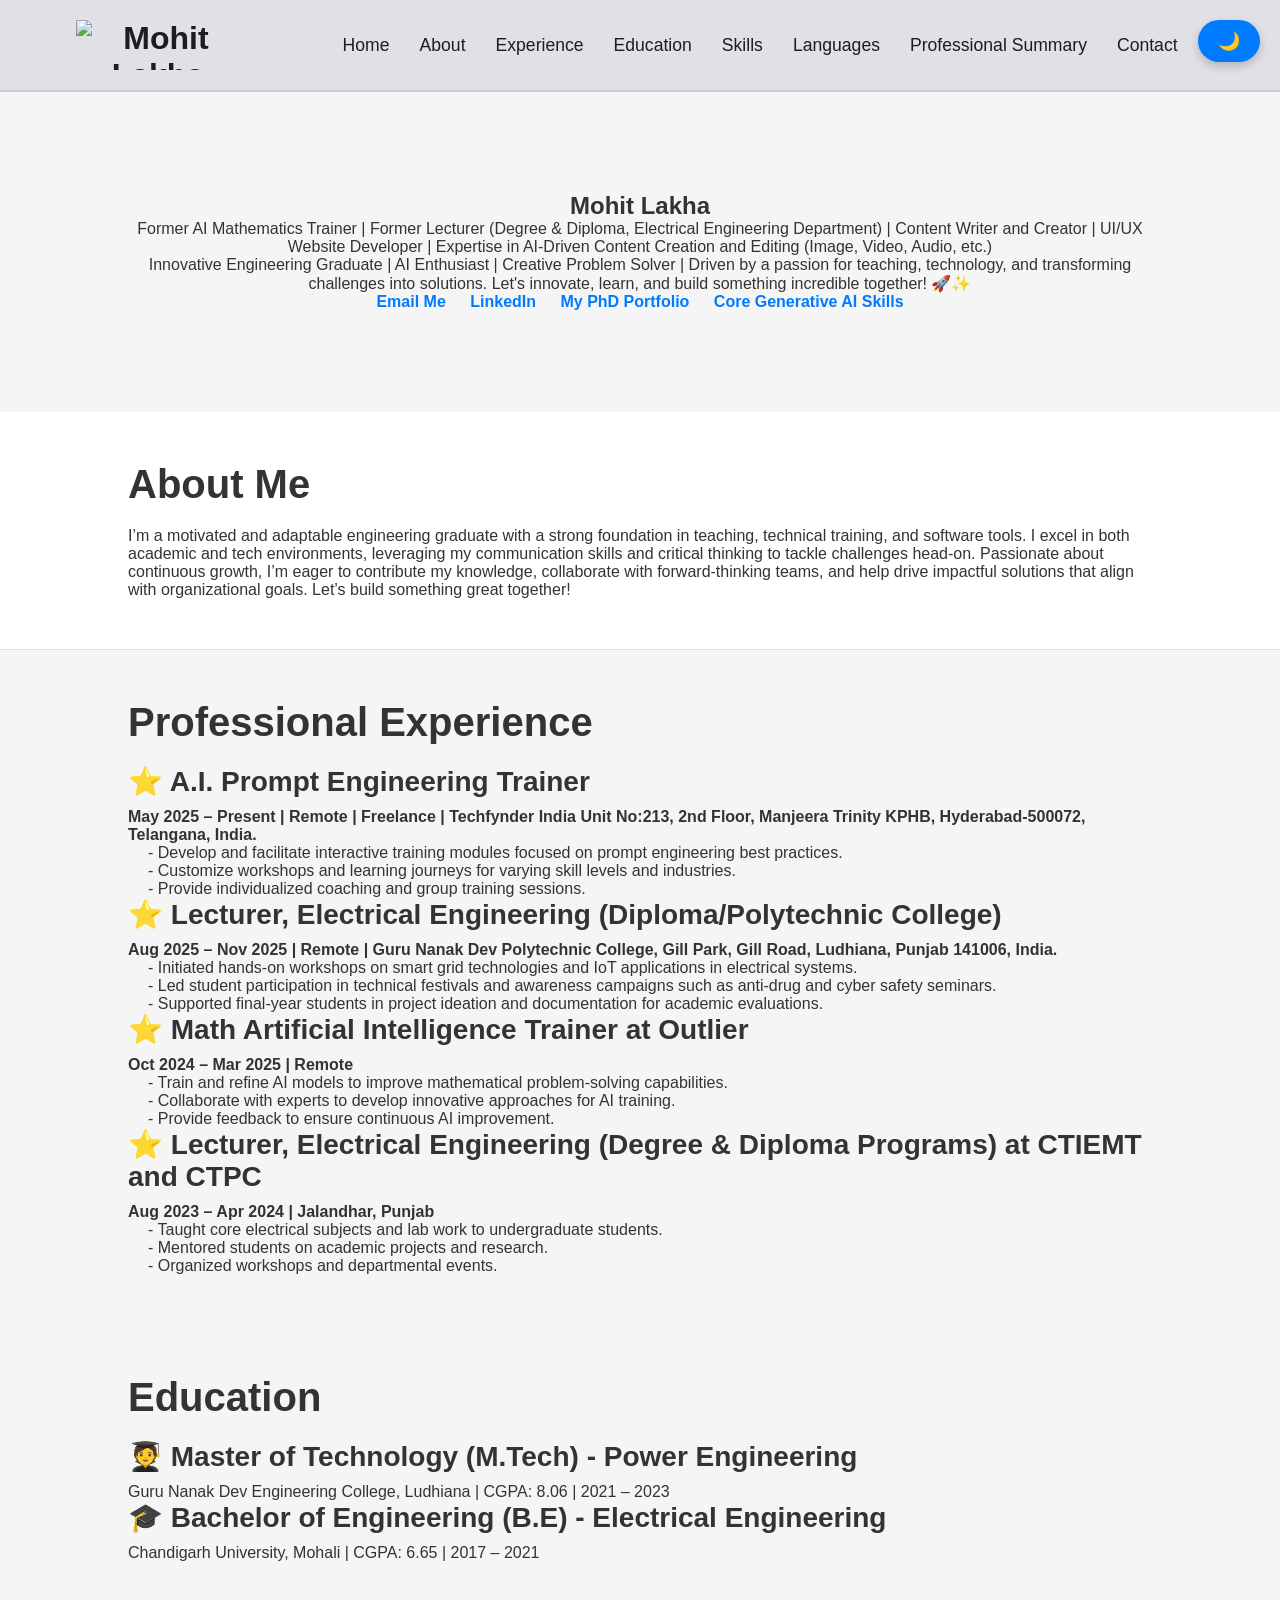
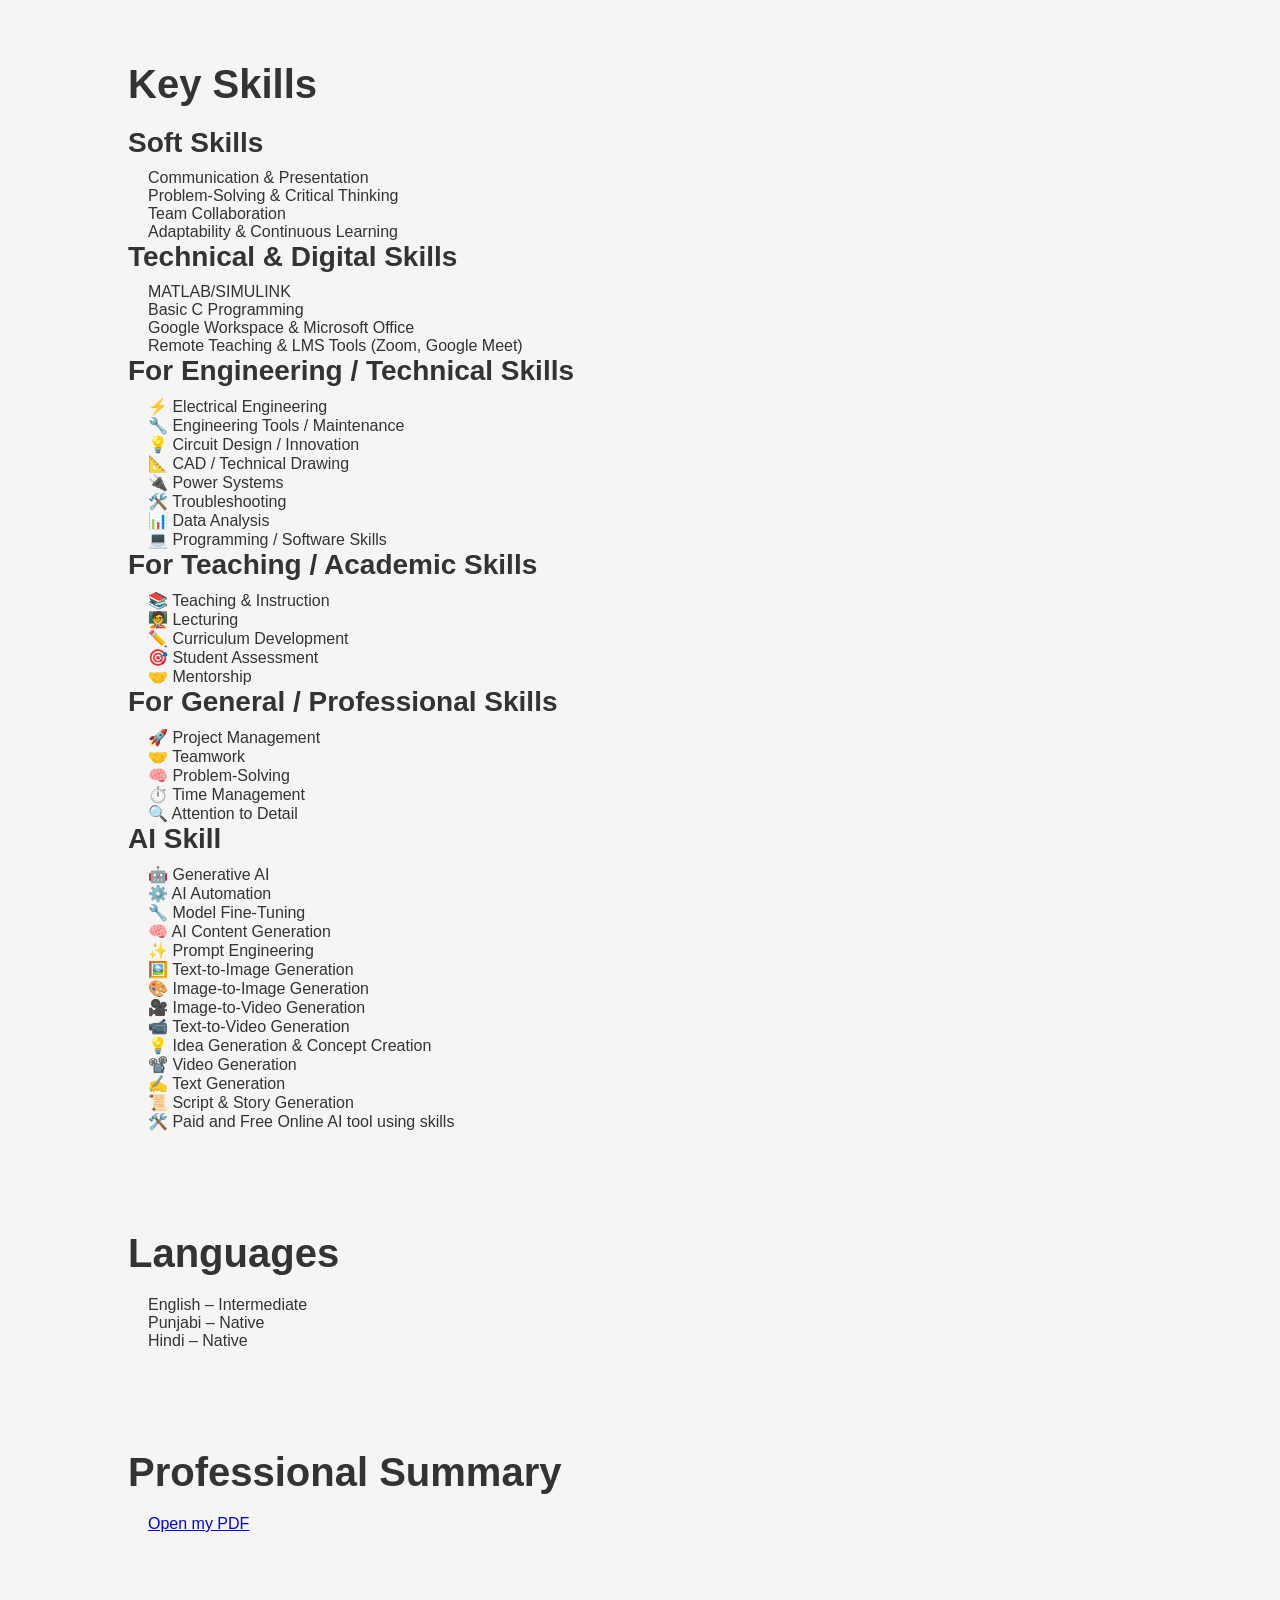
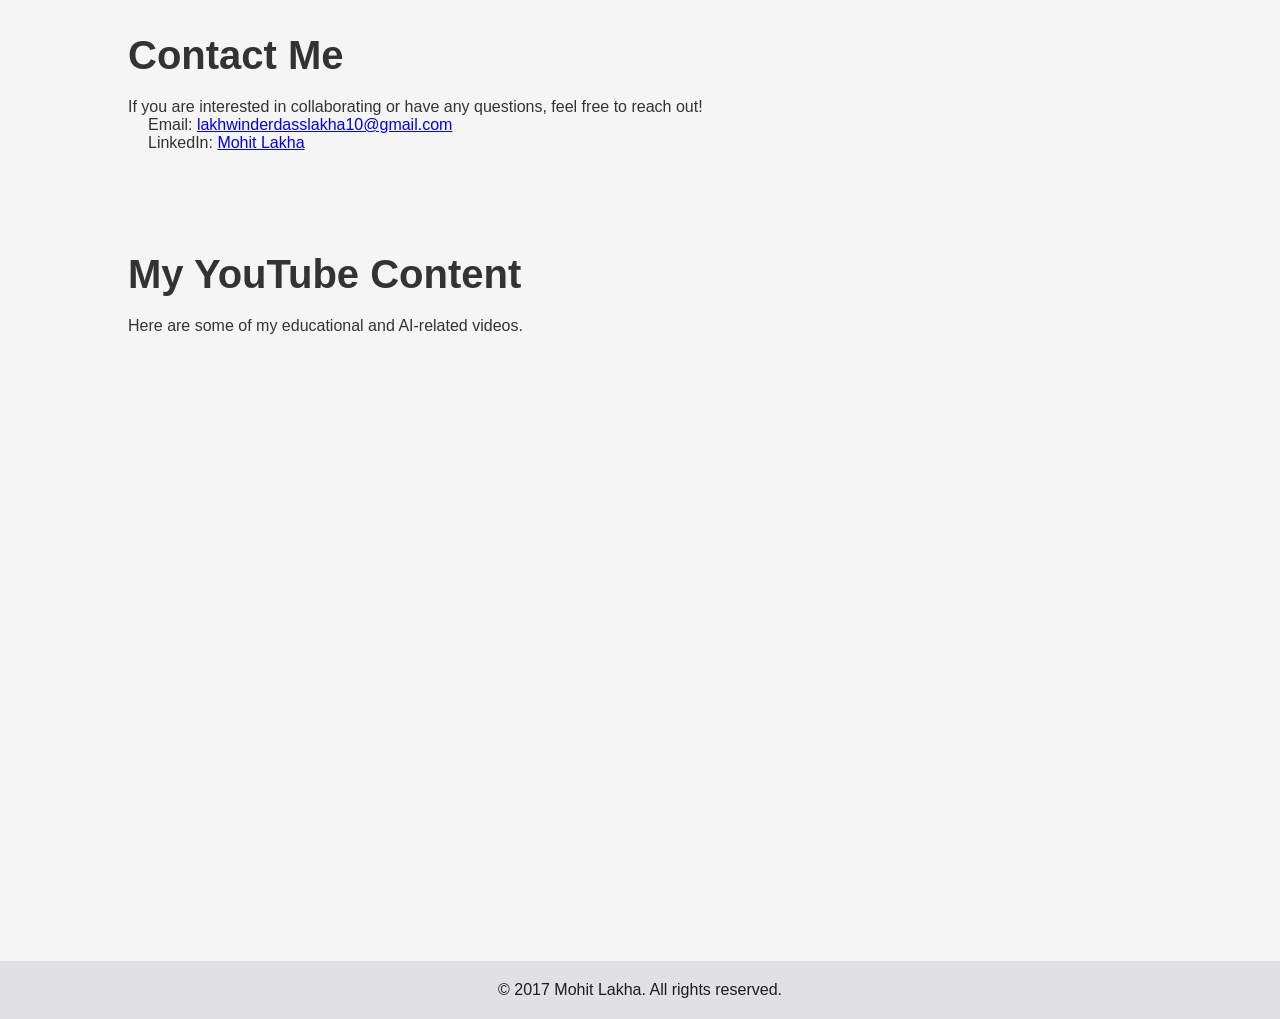
==== commit 04d6730d: "Update index.html" ====
--- a/index.html
+++ b/index.html
@@ -252,7 +252,7 @@
     <!-- Footer Section -->
     <footer>
         <div class="container">
-            <p>&copy; 2025 Mohit Lakha. All rights reserved.</p>
+            <p>&copy; 2017 Mohit Lakha. All rights reserved.</p>
         </div>
     </footer>
 
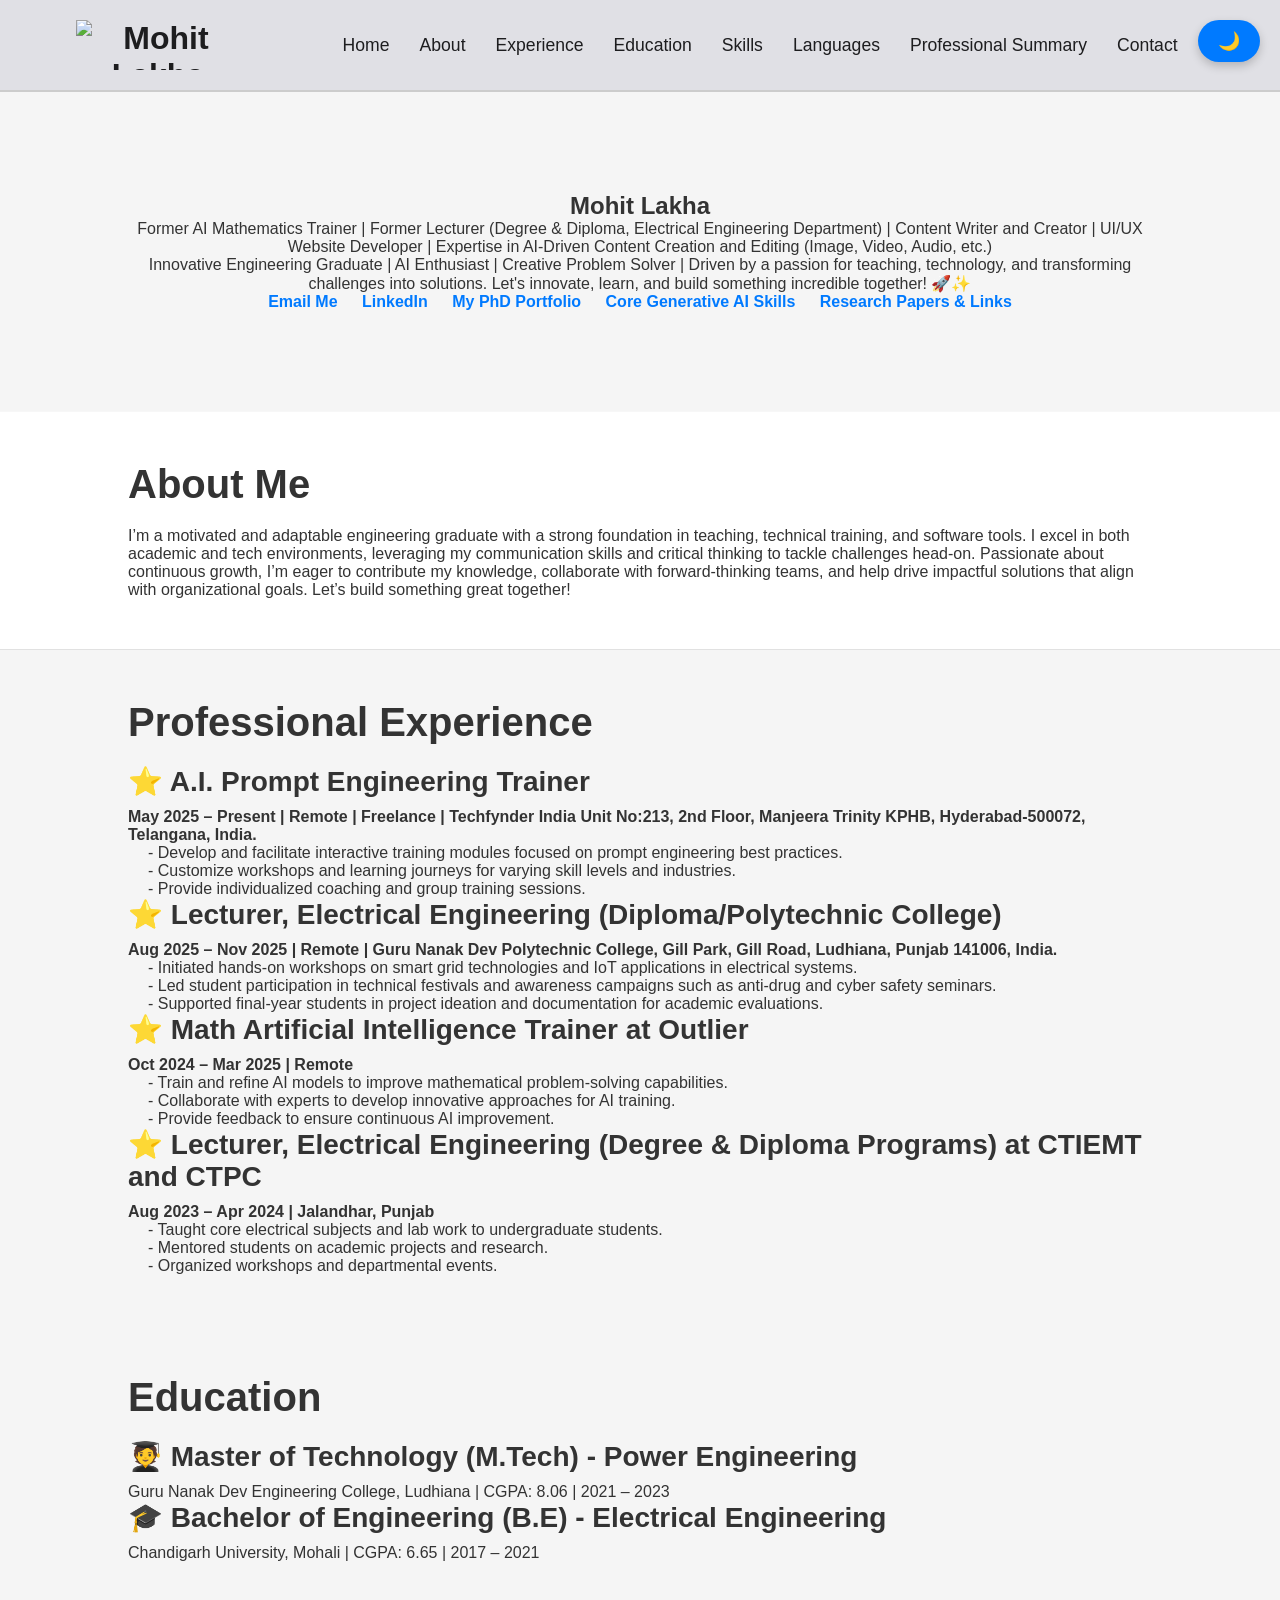
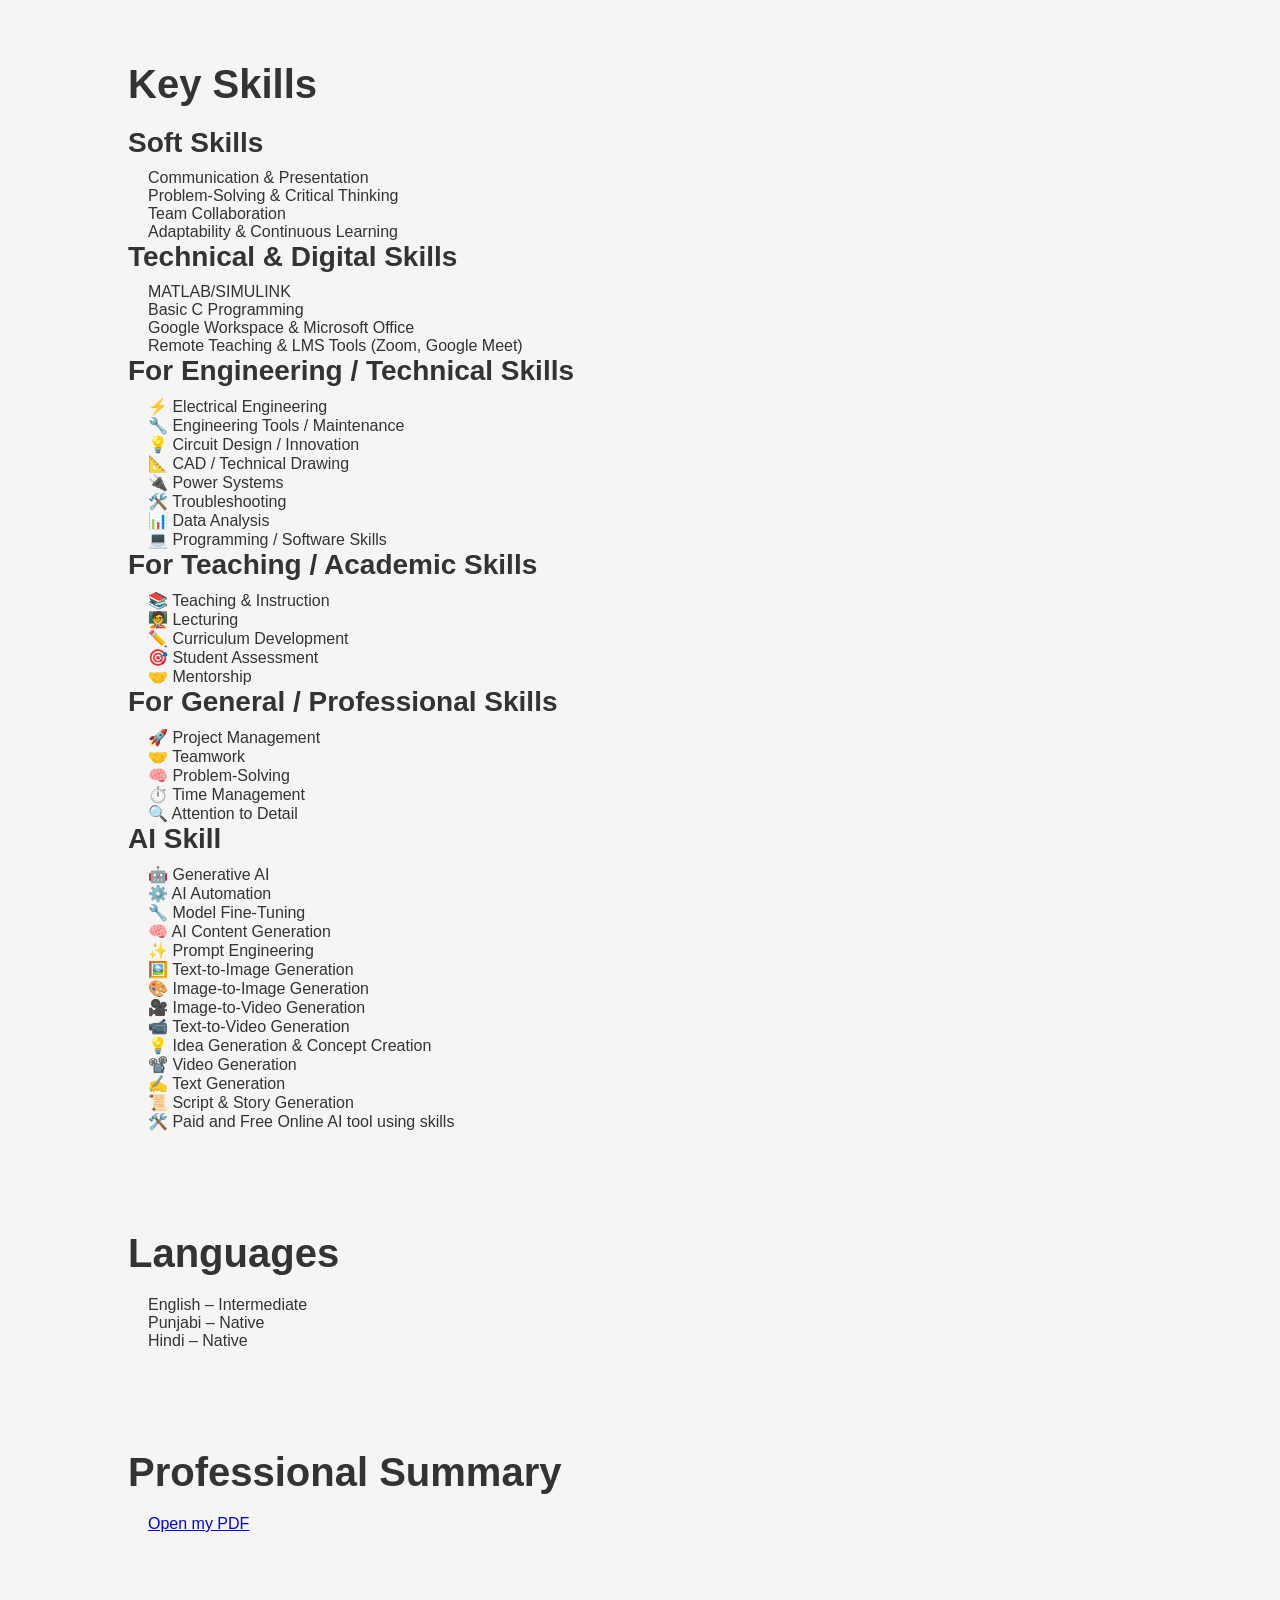
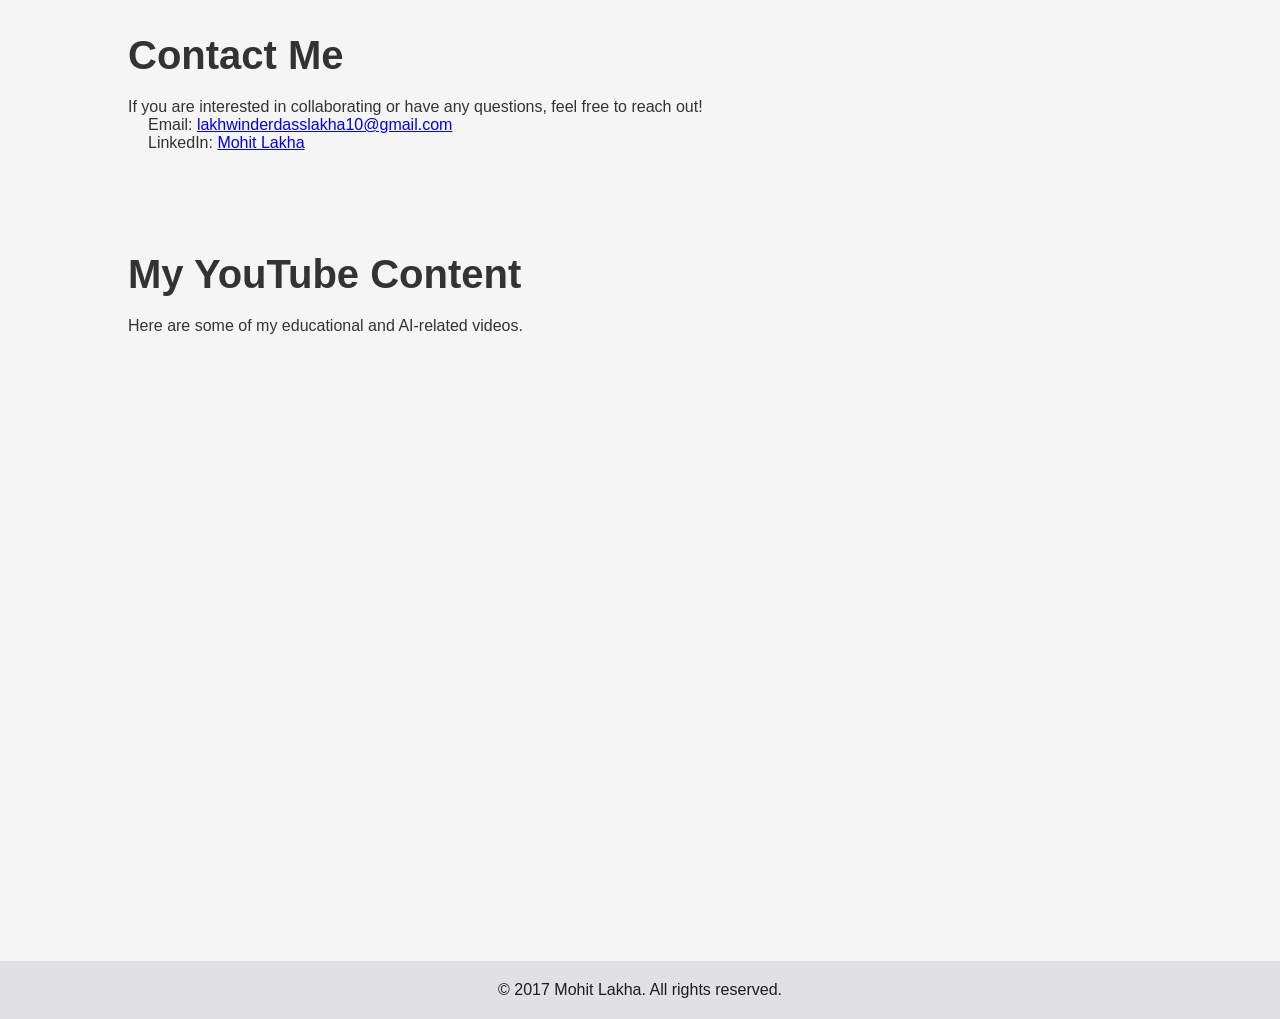
==== commit f87fd883: "Update index.html" ====
--- a/index.html
+++ b/index.html
@@ -47,6 +47,8 @@
                 <a href="phd-portfolio.html">My PhD Portfolio</a>
                 
                 <a href="Generative-AI-Skills.html">Core Generative AI Skills</a>
+
+                <a href="research.html">Research Papers & Links</a>
                 
             </div>
         </div>
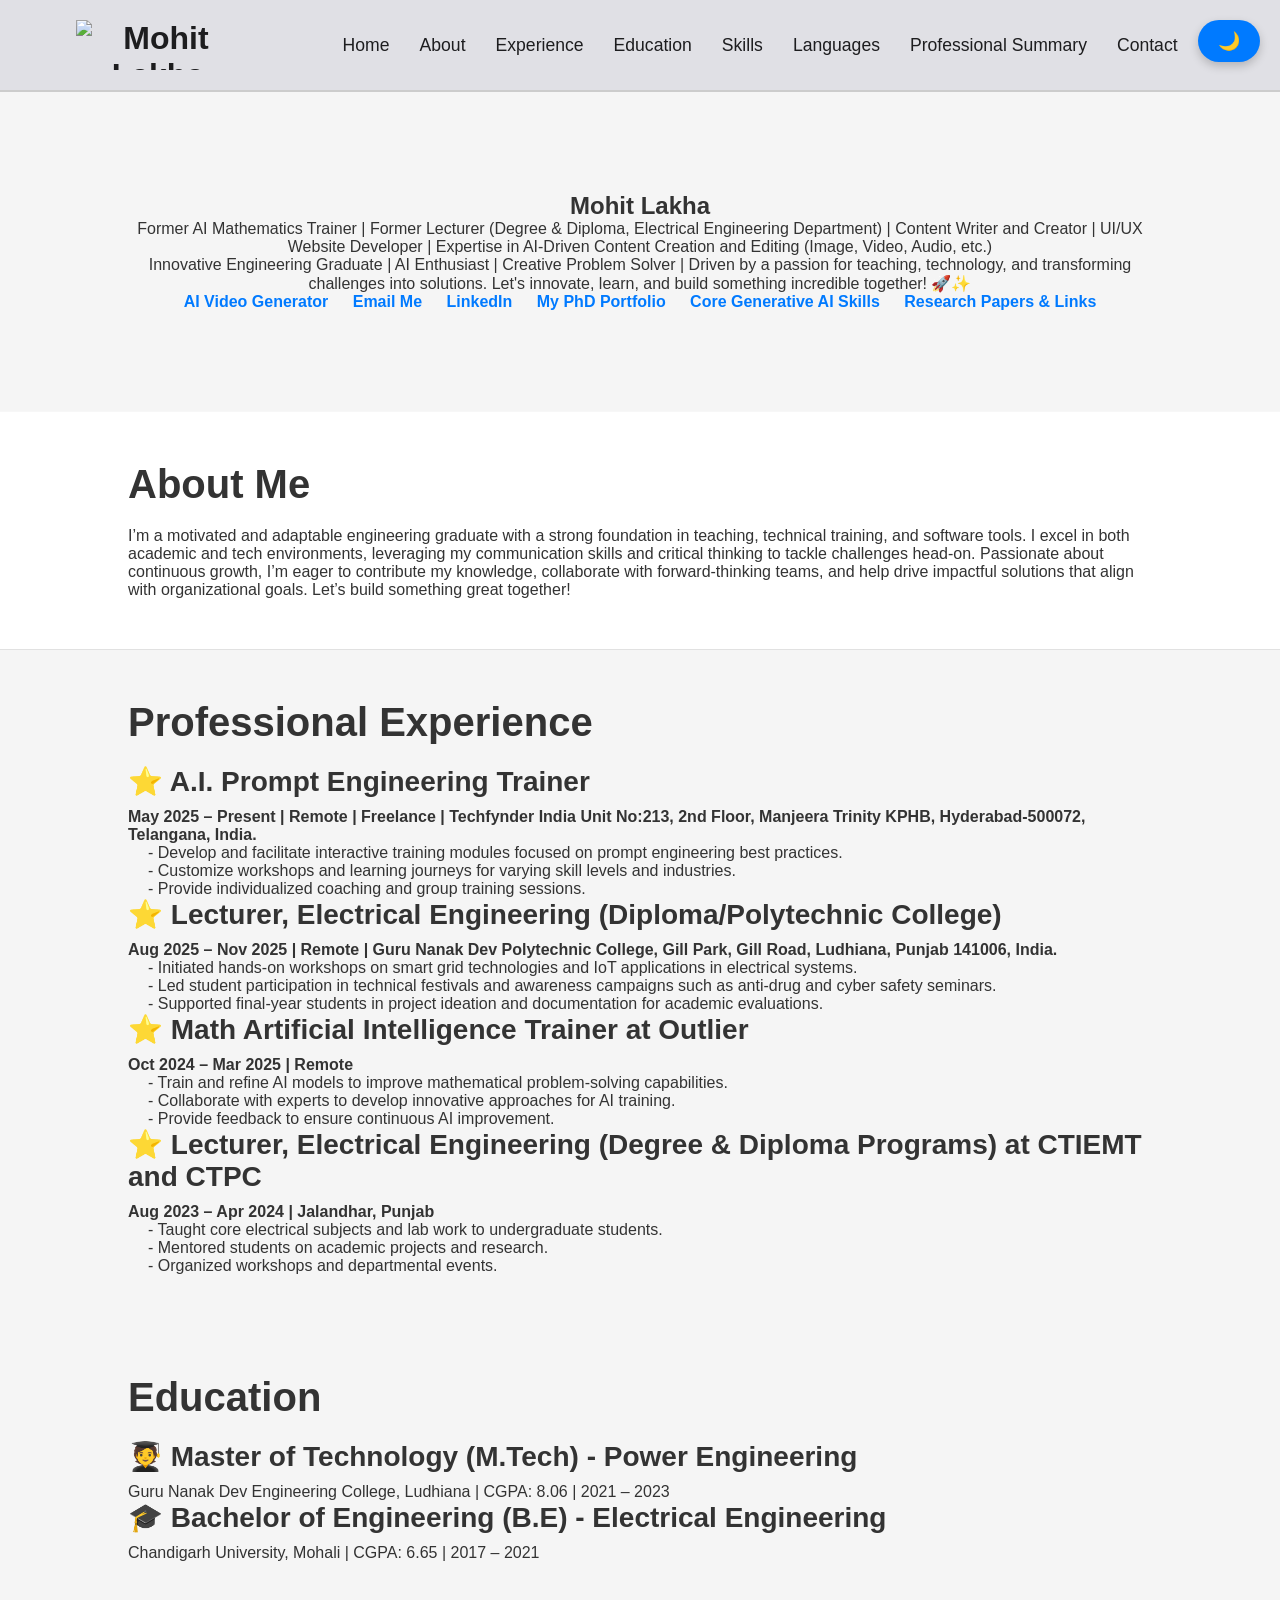
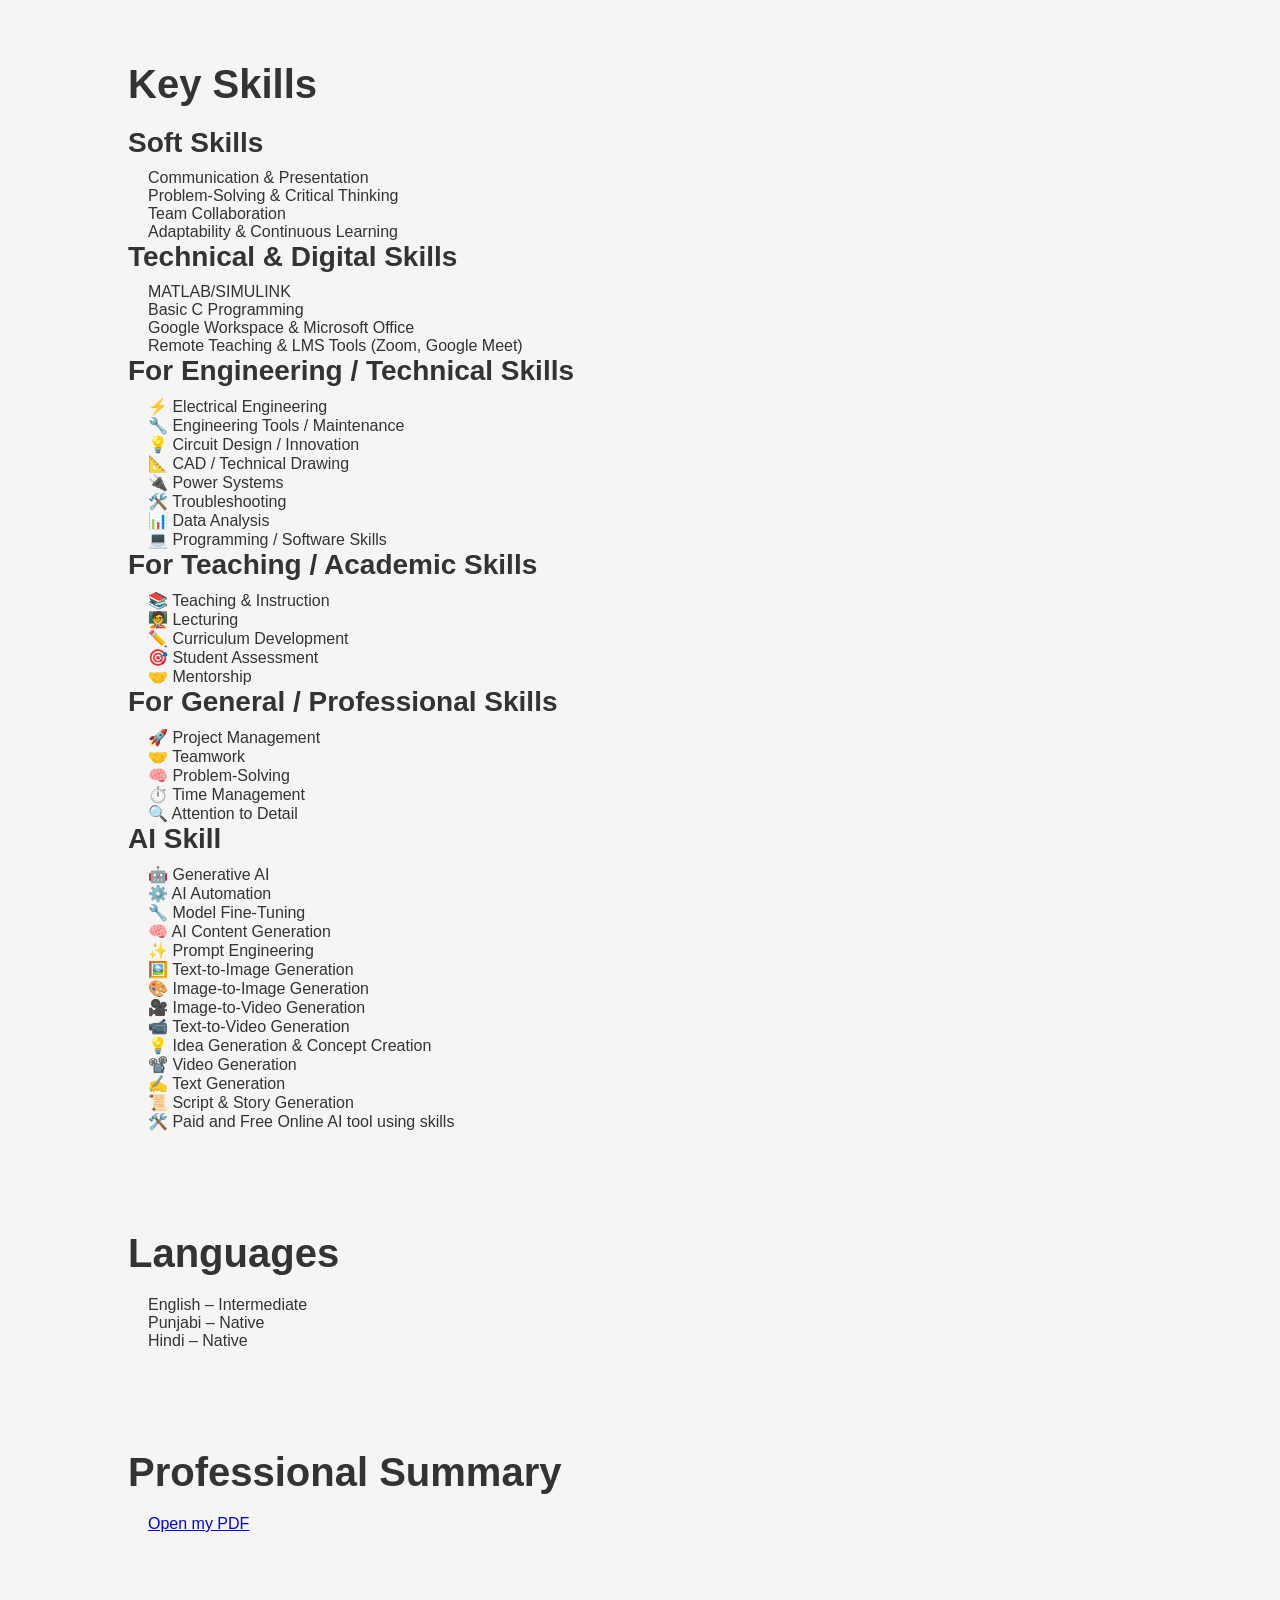
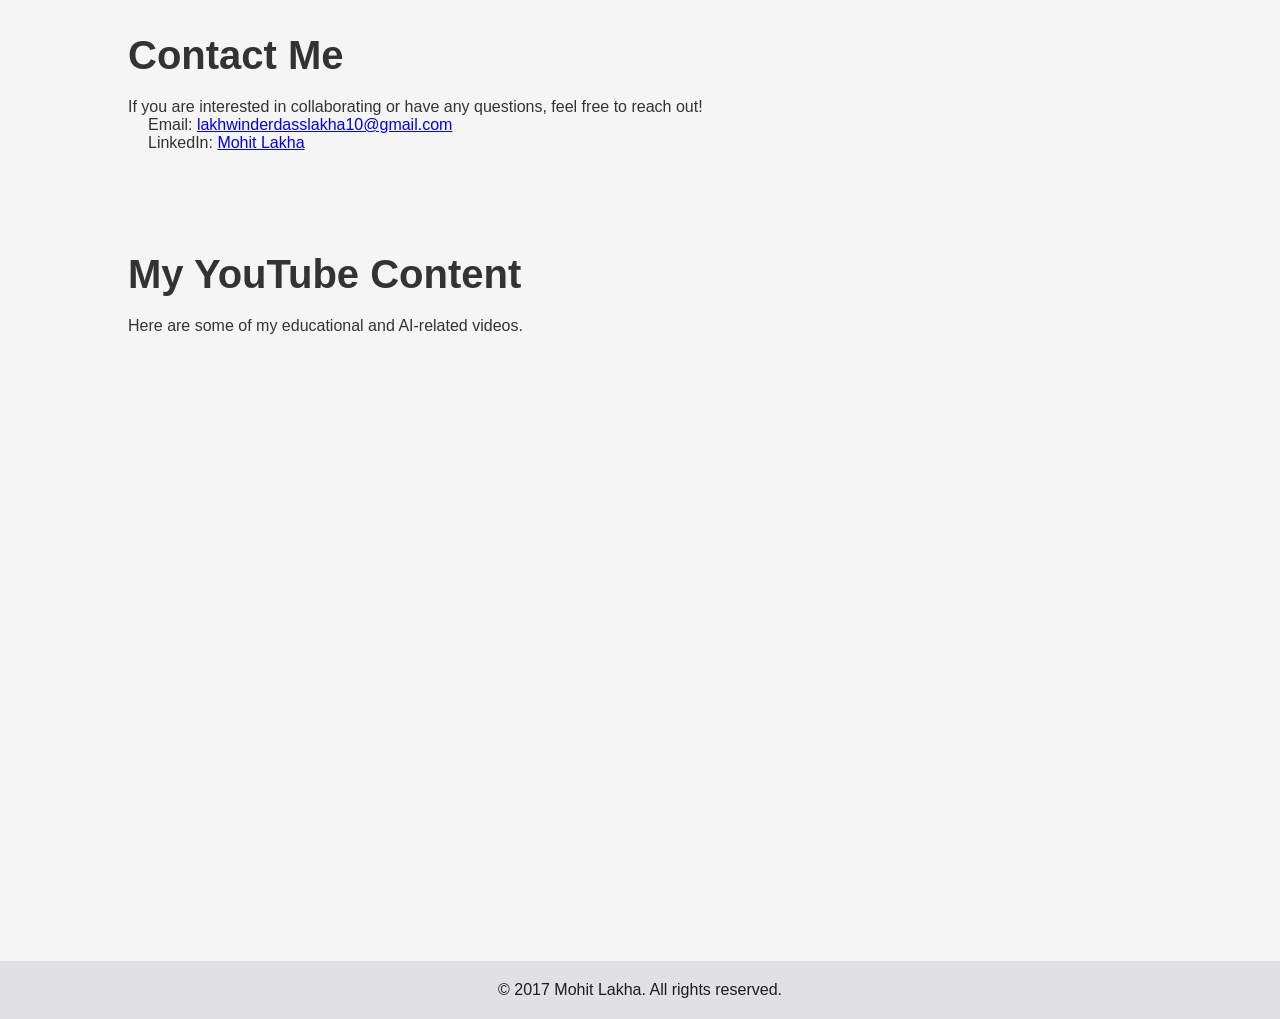
==== commit dc85b503: "Update index.html" ====
--- a/index.html
+++ b/index.html
@@ -39,6 +39,8 @@
             <p class="role">Former AI Mathematics Trainer | Former Lecturer (Degree & Diploma, Electrical Engineering Department) | Content Writer and Creator | UI/UX Website Developer | Expertise in AI-Driven Content Creation and Editing (Image, Video, Audio, etc.)</p>
             <p class="intro">Innovative Engineering Graduate | AI Enthusiast | Creative Problem Solver | Driven by a passion for teaching, technology, and transforming challenges into solutions. Let's innovate, learn, and build something incredible together! 🚀✨</p>
             <div class="contact-info">
+                
+                <a href="ai_video_creator.html">AI Video Generator</a>
                 
                 <a href="mailto:lakhwinderdasslakha10@gmail.com">Email Me</a>
                 
